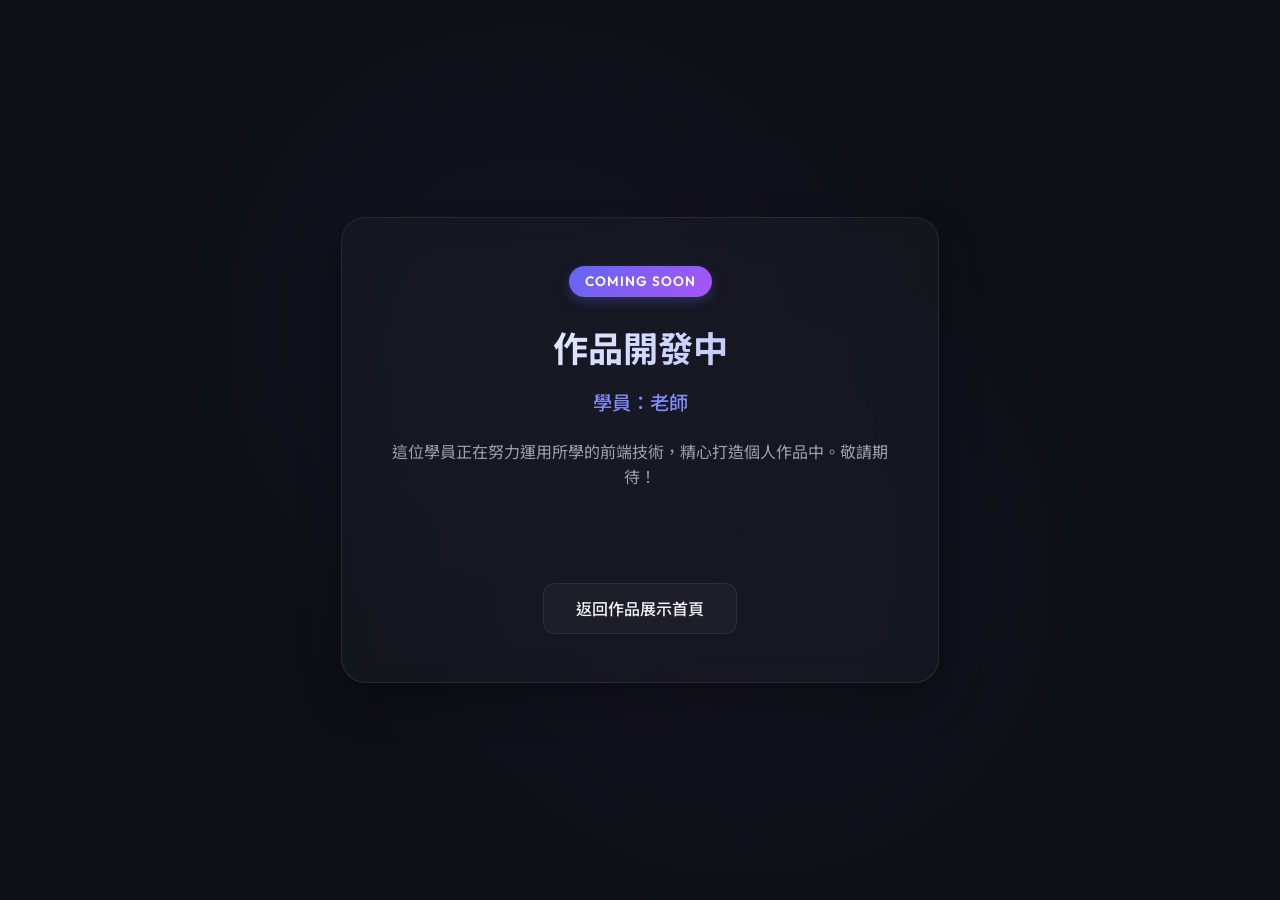
==== teacher/index.html @ 0fc8102a "feat: initialize student project repository with modular structure and dynamic loader pages" ====
﻿<!DOCTYPE html>
<html lang="zh-Hant-TW">
<head>
    <meta charset="UTF-8">
    <meta name="viewport" content="width=device-width, initial-scale=1.0">
    <title>學員作品集 | Vibe Coding 前端網頁開發班</title>
    <link rel="preconnect" href="https://fonts.googleapis.com">
    <link rel="preconnect" href="https://fonts.gstatic.com" crossorigin>
    <link href="https://fonts.googleapis.com/css2?family=Noto+Sans+TC:wght@300;400;500;700&family=Outfit:wght@300;400;500;600;700&display=swap" rel="stylesheet">
    <style>
        :root {
            --bg-color: #0d0f14;
            --card-bg: rgba(25, 28, 36, 0.6);
            --border-color: rgba(255, 255, 255, 0.08);
            --text-primary: #f3f4f6;
            --text-secondary: #9ca3af;
            --accent-glow: linear-gradient(135deg, #6366f1 0%, #a855f7 100%);
        }

        body {
            margin: 0;
            padding: 0;
            box-sizing: border-box;
            background-color: var(--bg-color);
            color: var(--text-primary);
            font-family: 'Outfit', 'Noto Sans TC', sans-serif;
            display: flex;
            justify-content: center;
            align-items: center;
            min-height: 100vh;
            overflow: hidden;
            position: relative;
        }

        body::before {
            content: '';
            position: absolute;
            width: 300px;
            height: 300px;
            background: var(--accent-glow);
            filter: blur(150px);
            opacity: 0.15;
            top: 20%;
            left: 30%;
            z-index: 0;
        }

        body::after {
            content: '';
            position: absolute;
            width: 300px;
            height: 300px;
            background: var(--accent-glow);
            filter: blur(150px);
            opacity: 0.15;
            bottom: 20%;
            right: 30%;
            z-index: 0;
        }

        .container {
            position: relative;
            z-index: 1;
            background: var(--card-bg);
            border: 1px solid var(--border-color);
            backdrop-filter: blur(16px);
            -webkit-backdrop-filter: blur(16px);
            padding: 3rem;
            border-radius: 24px;
            text-align: center;
            max-width: 500px;
            width: 90%;
            box-shadow: 0 20px 40px rgba(0, 0, 0, 0.3);
        }

        .badge {
            display: inline-block;
            background: var(--accent-glow);
            color: white;
            padding: 0.4rem 1rem;
            border-radius: 99px;
            font-size: 0.85rem;
            font-weight: 600;
            letter-spacing: 1px;
            margin-bottom: 1.5rem;
            box-shadow: 0 4px 12px rgba(99, 102, 241, 0.3);
        }

        h1 {
            font-size: 2.2rem;
            margin: 0 0 1rem 0;
            background: linear-gradient(135deg, #fff 0%, #a5b4fc 100%);
            -webkit-background-clip: text;
            -webkit-text-fill-color: transparent;
            font-weight: 700;
        }

        .student-info {
            font-size: 1.2rem;
            color: #818cf8;
            margin-bottom: 1.5rem;
            font-weight: 500;
        }

        p {
            color: var(--text-secondary);
            font-size: 1rem;
            line-height: 1.6;
            margin-bottom: 2.5rem;
        }

        .loader {
            display: flex;
            justify-content: center;
            gap: 8px;
            margin-bottom: 2.5rem;
        }

        .dot {
            width: 12px;
            height: 12px;
            background: var(--accent-glow);
            border-radius: 50%;
            animation: bounce 1.4s infinite ease-in-out both;
        }

        .dot:nth-child(1) { animation-delay: -0.32s; }
        .dot:nth-child(2) { animation-delay: -0.16s; }

        @keyframes bounce {
            0%, 80%, 100% { transform: scale(0); }
            40% { transform: scale(1.0); }
        }

        .back-btn {
            display: inline-block;
            text-decoration: none;
            color: var(--text-primary);
            border: 1px solid var(--border-color);
            background: rgba(255, 255, 255, 0.03);
            padding: 0.8rem 2rem;
            border-radius: 12px;
            font-weight: 500;
            transition: all 0.3s cubic-bezier(0.4, 0, 0.2, 1);
        }

        .back-btn:hover {
            background: rgba(255, 255, 255, 0.08);
            border-color: rgba(255, 255, 255, 0.2);
            transform: translateY(-2px);
            box-shadow: 0 8px 20px rgba(0,0,0,0.2);
        }
    </style>
</head>
<body>
    <div class="container">
        <div class="badge">COMING SOON</div>
        <h1 id="project-title">作品開發中</h1>
        <div class="student-info" id="student-name">學員：載入中...</div>
        <p>這位學員正在努力運用所學的前端技術，精心打造個人作品中。敬請期待！</p>
        
        <div class="loader">
            <div class="dot"></div>
            <div class="dot"></div>
            <div class="dot"></div>
        </div>

        <a href="../index.html" class="back-btn">返回作品展示首頁</a>
    </div>

    <script>
        fetch('./portfolio.json')
            .then(res => res.json())
            .then(data => {
                if (data.studentName) {
                    document.getElementById('student-name').textContent = "學員：" + data.studentName;
                }
                if (data.projectName && data.isReady) {
                    document.getElementById('project-title').textContent = data.projectName;
                }
            })
            .catch(() => {
                const pathParts = window.location.pathname.split('/');
                const currentFolder = decodeURIComponent(pathParts[pathParts.length - 2] || '');
                if (currentFolder && currentFolder.includes('_')) {
                    const name = currentFolder.split('_')[1];
                    document.getElementById('student-name').textContent = "學員：" + name;
                } else {
                    document.getElementById('student-name').textContent = "學員";
                }
            });
    </script>
</body>
</html>
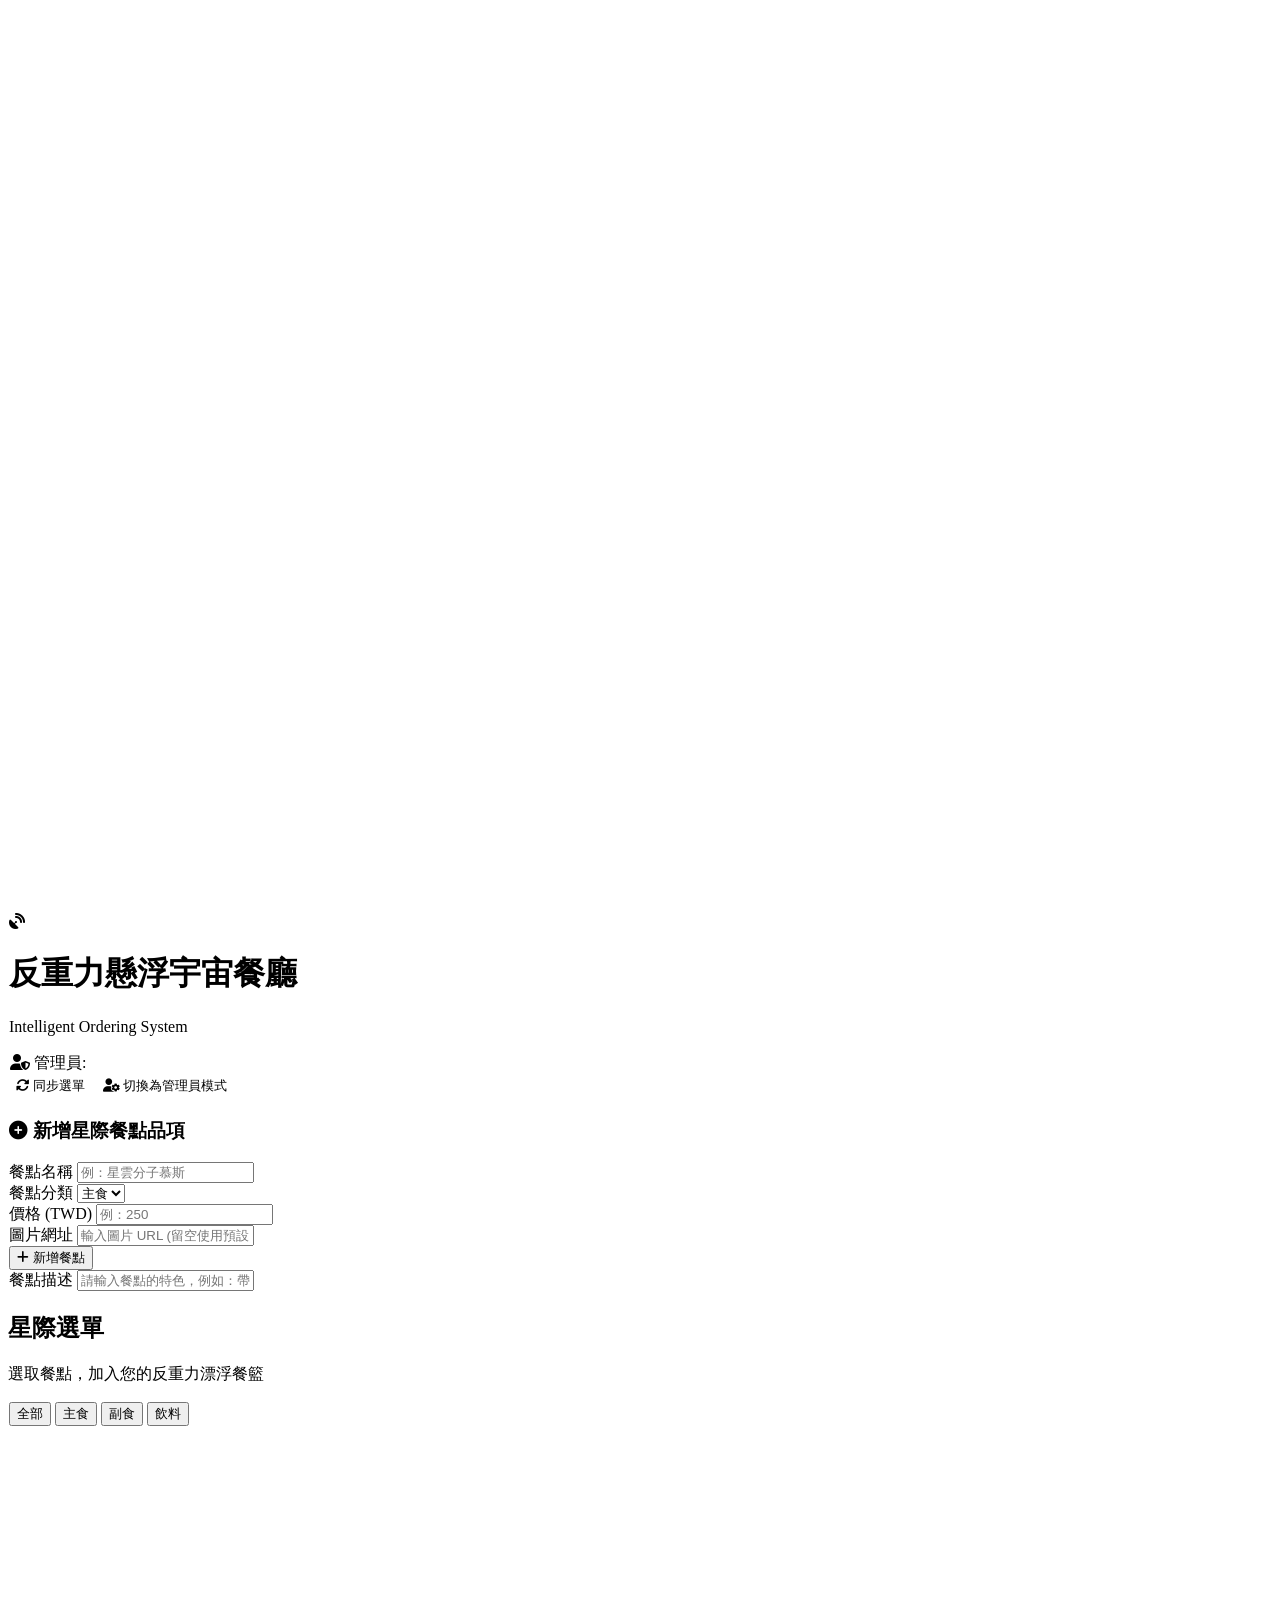
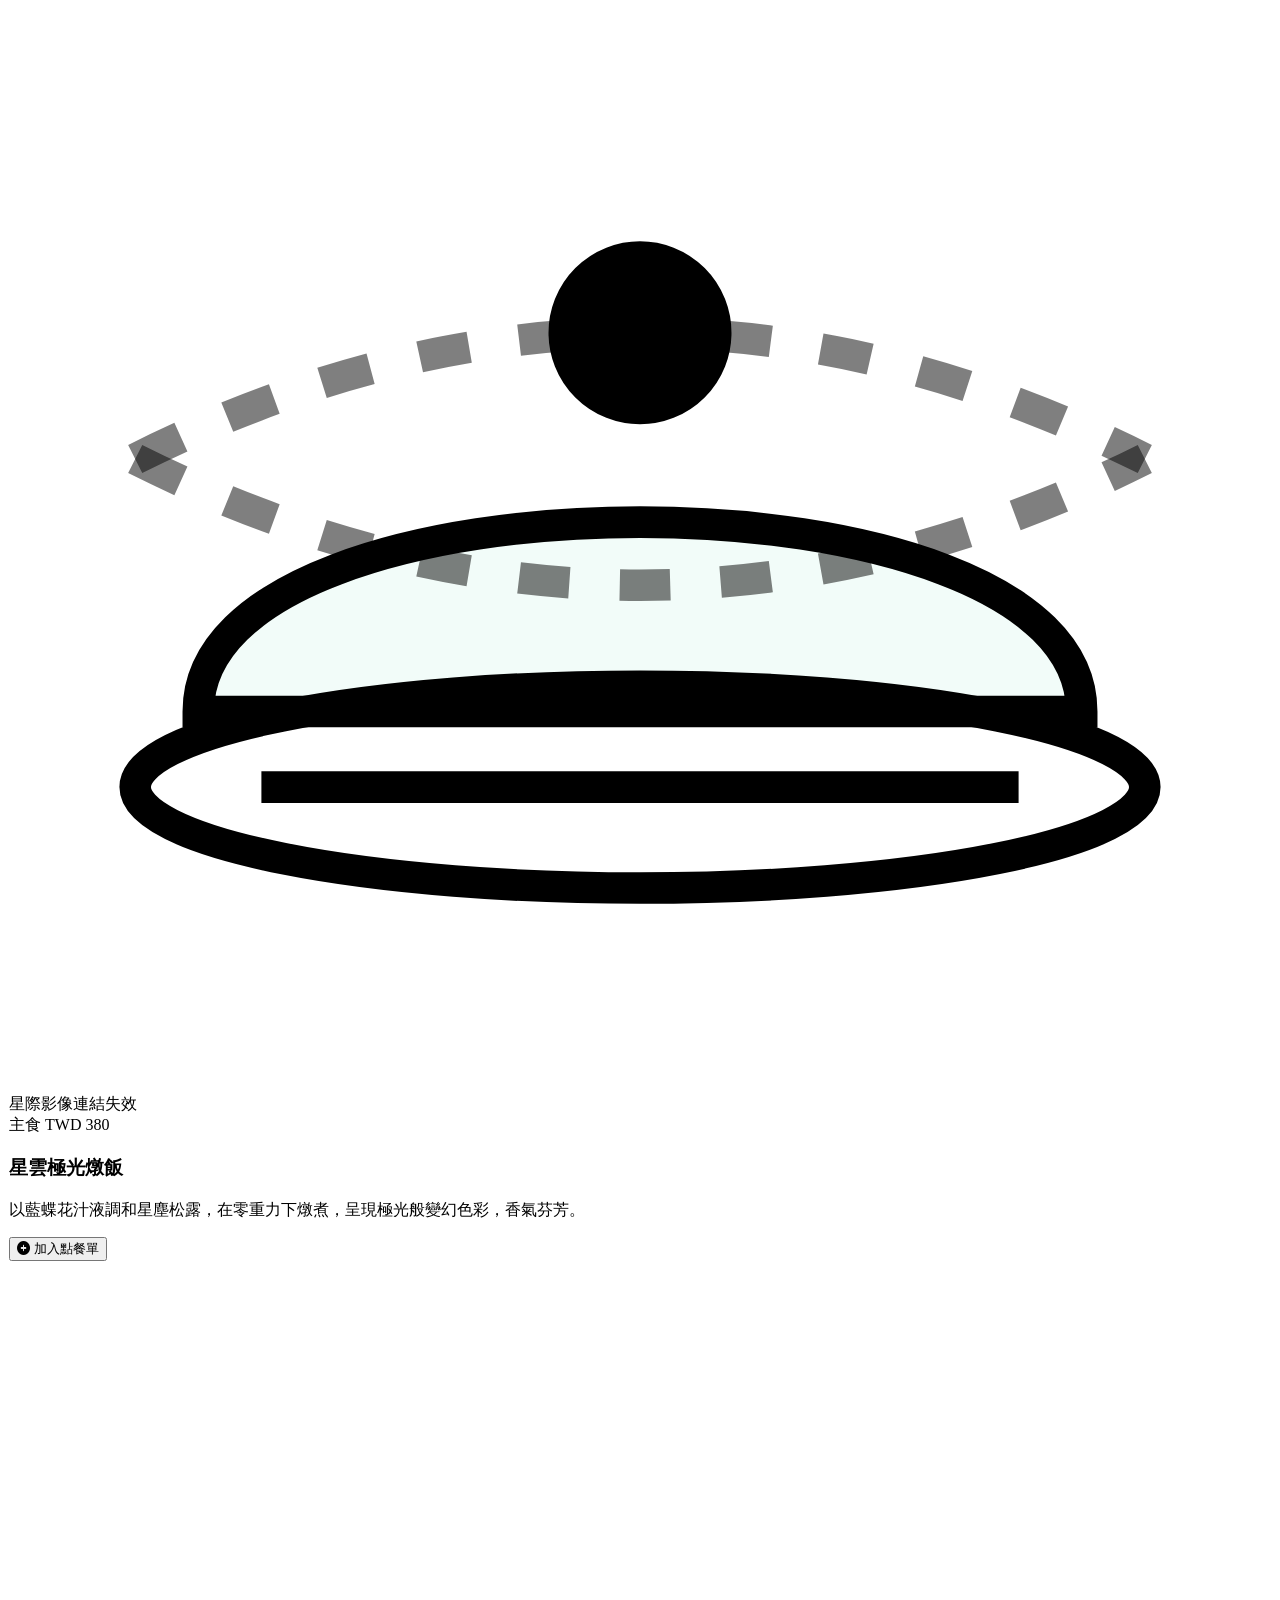
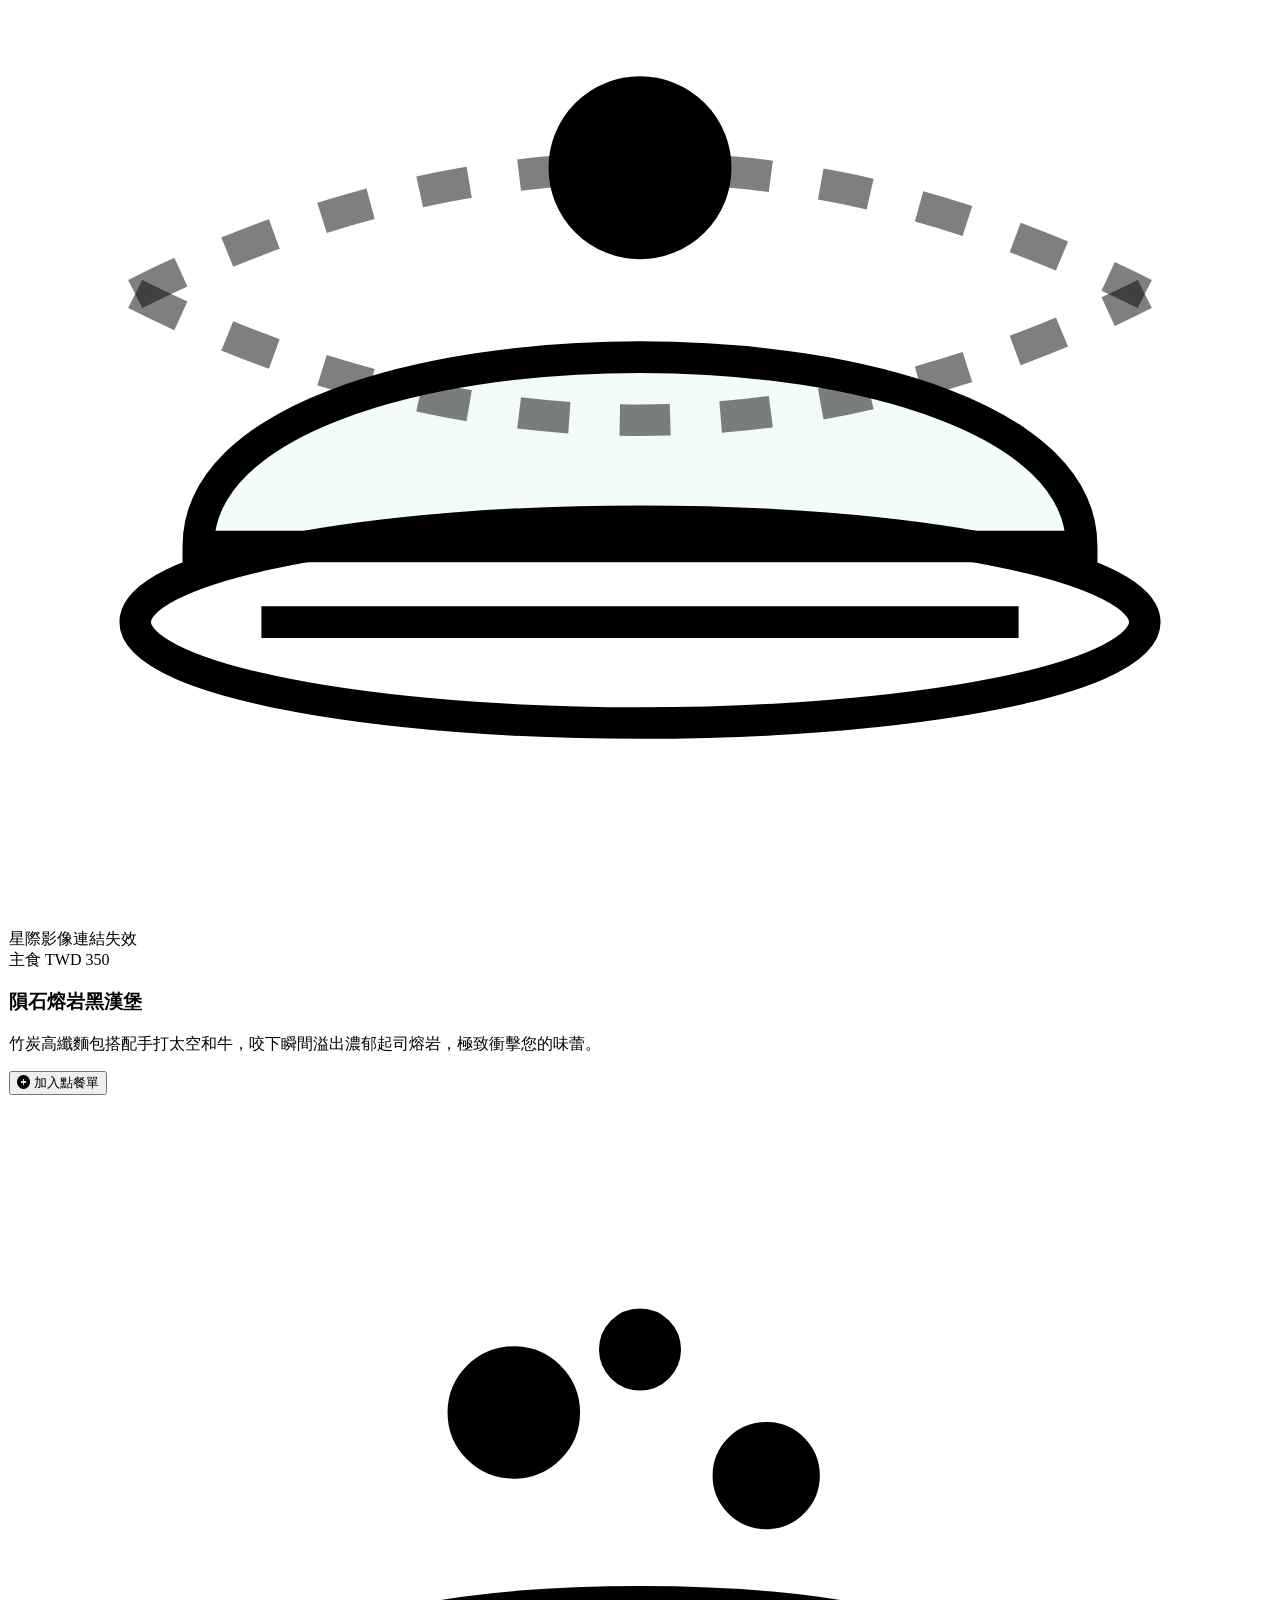
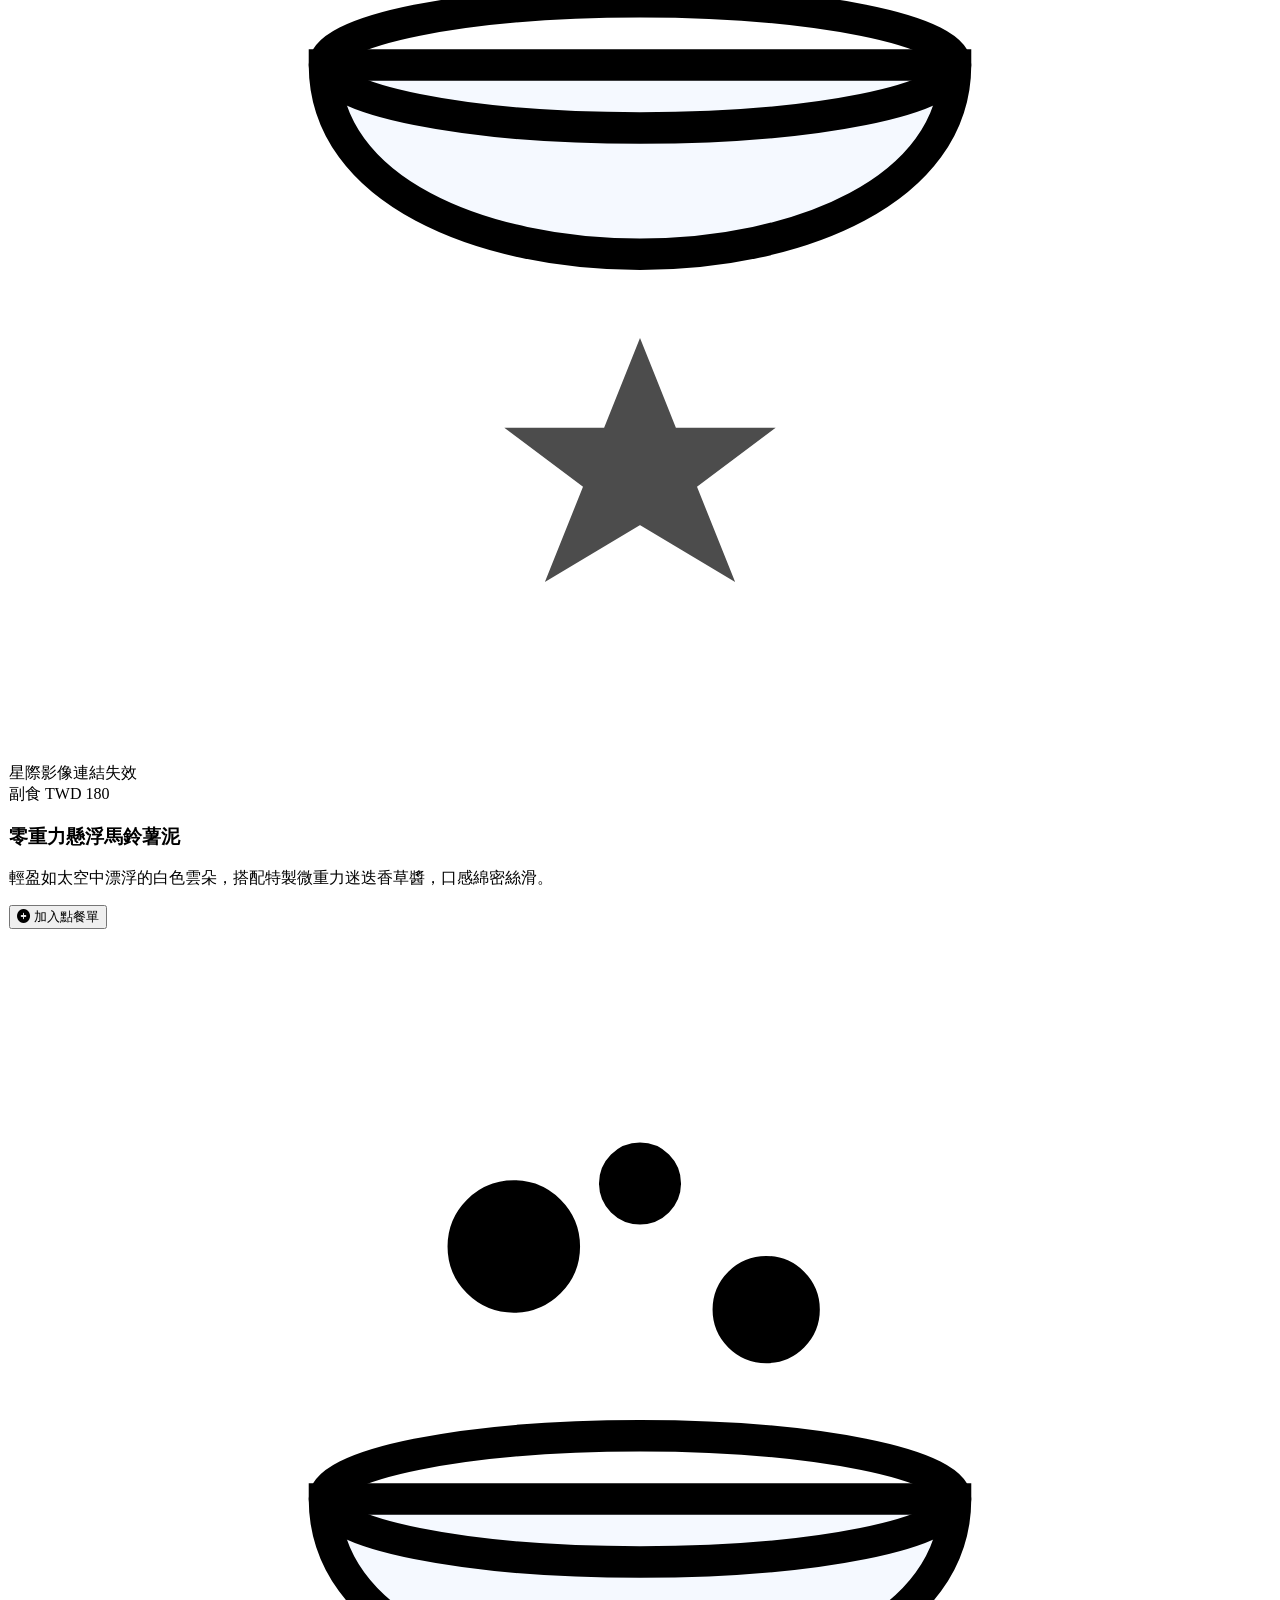
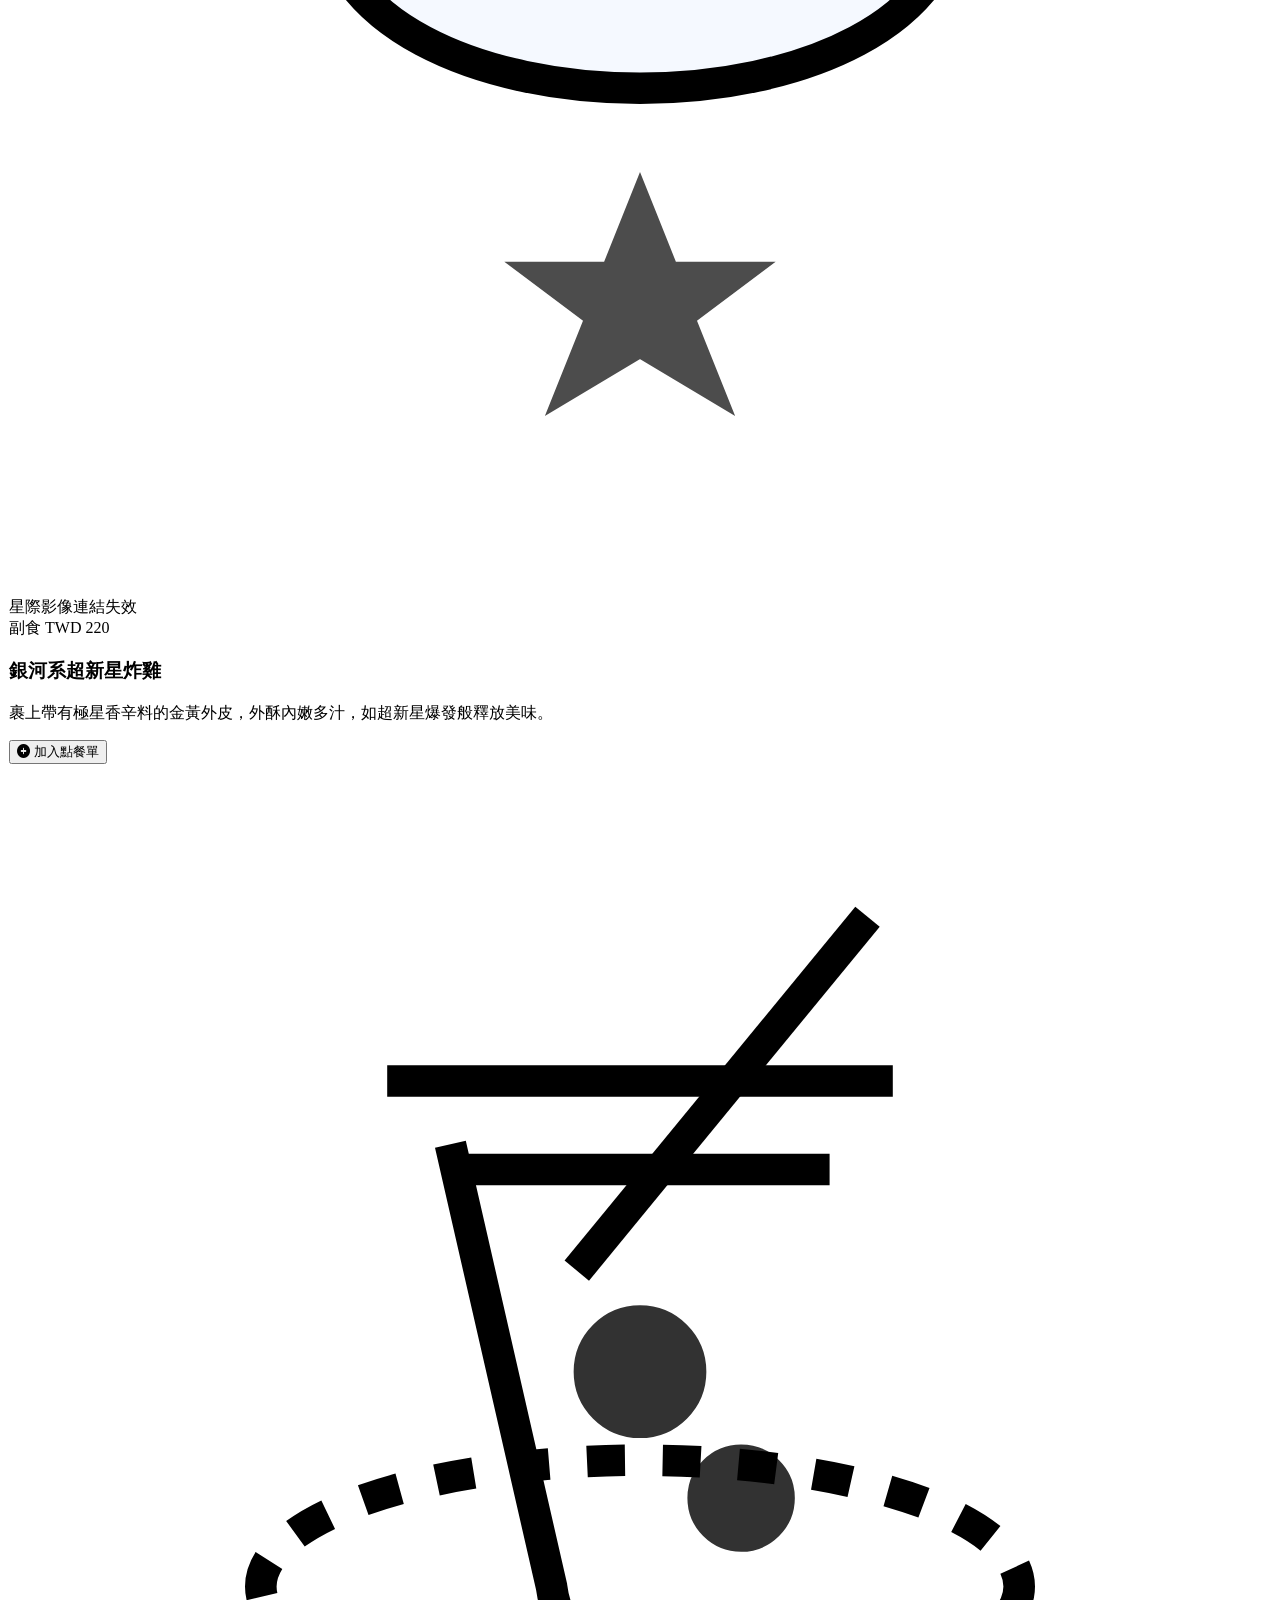
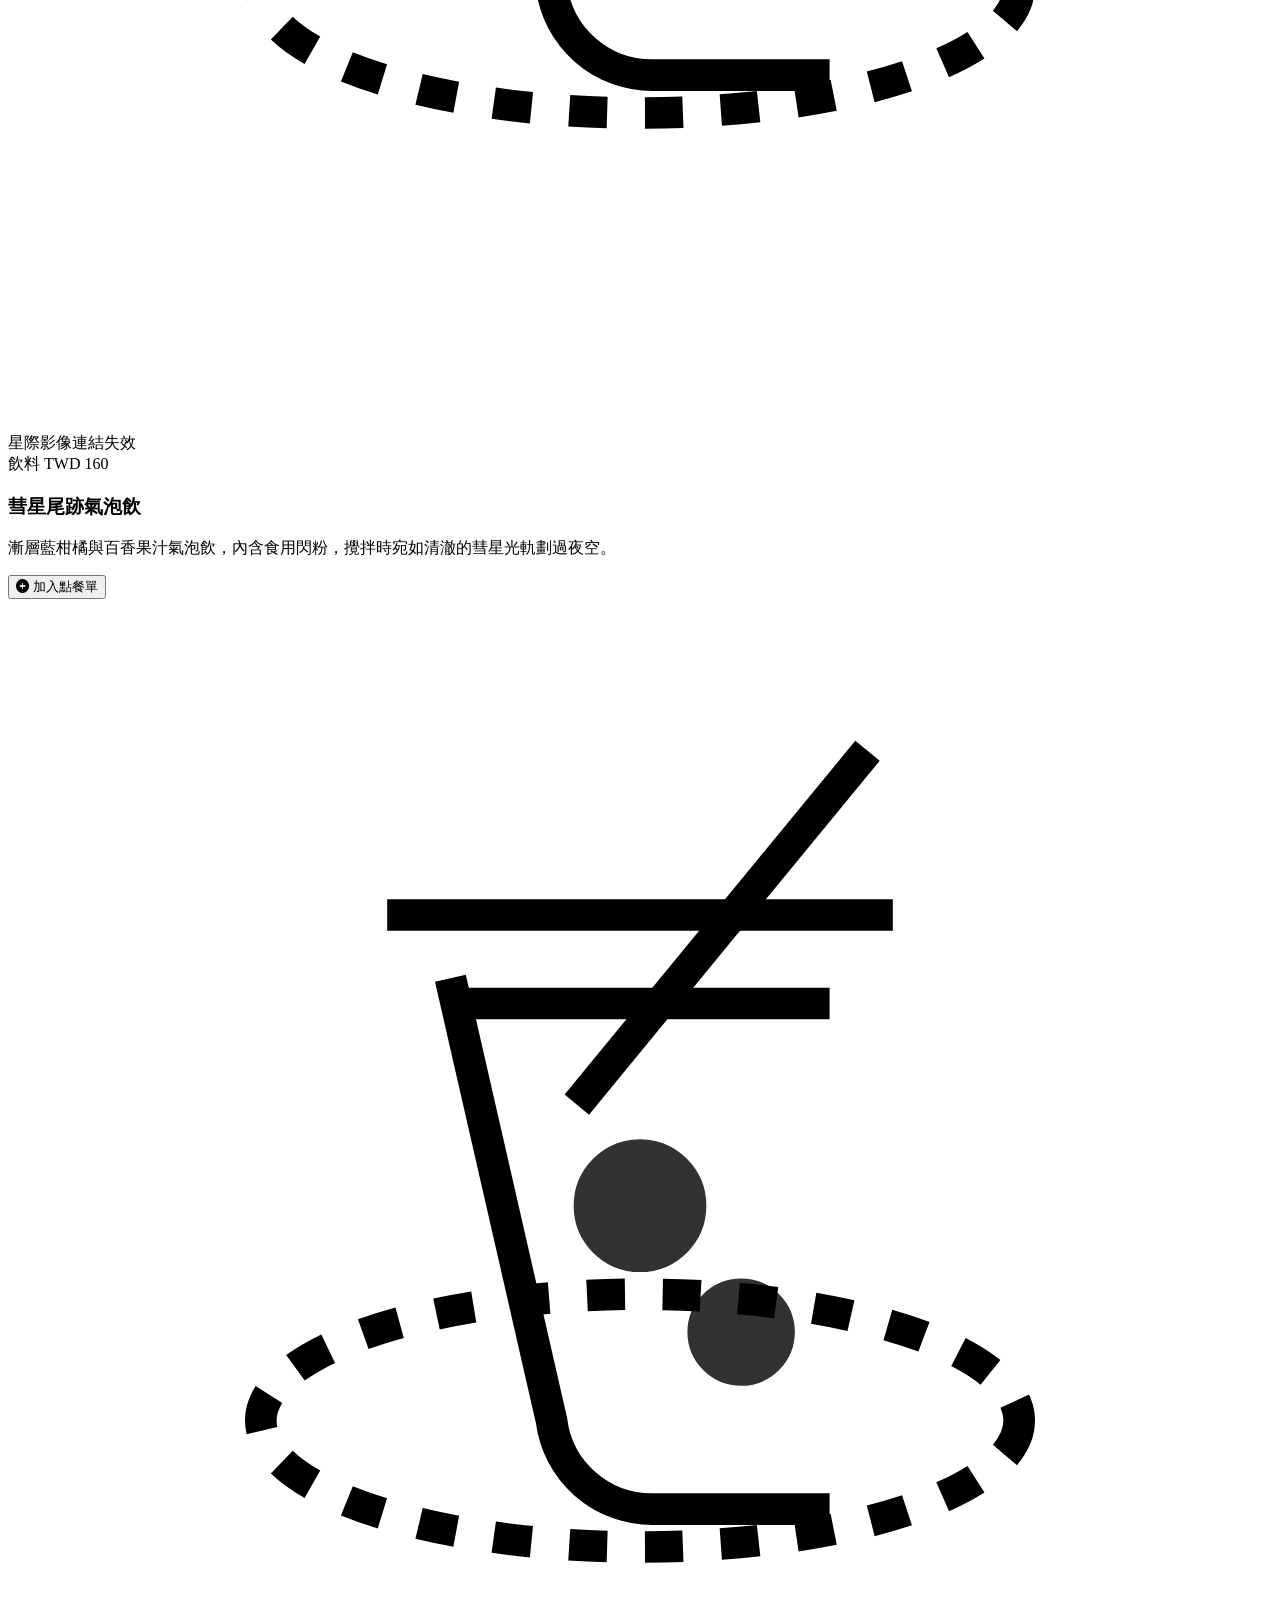
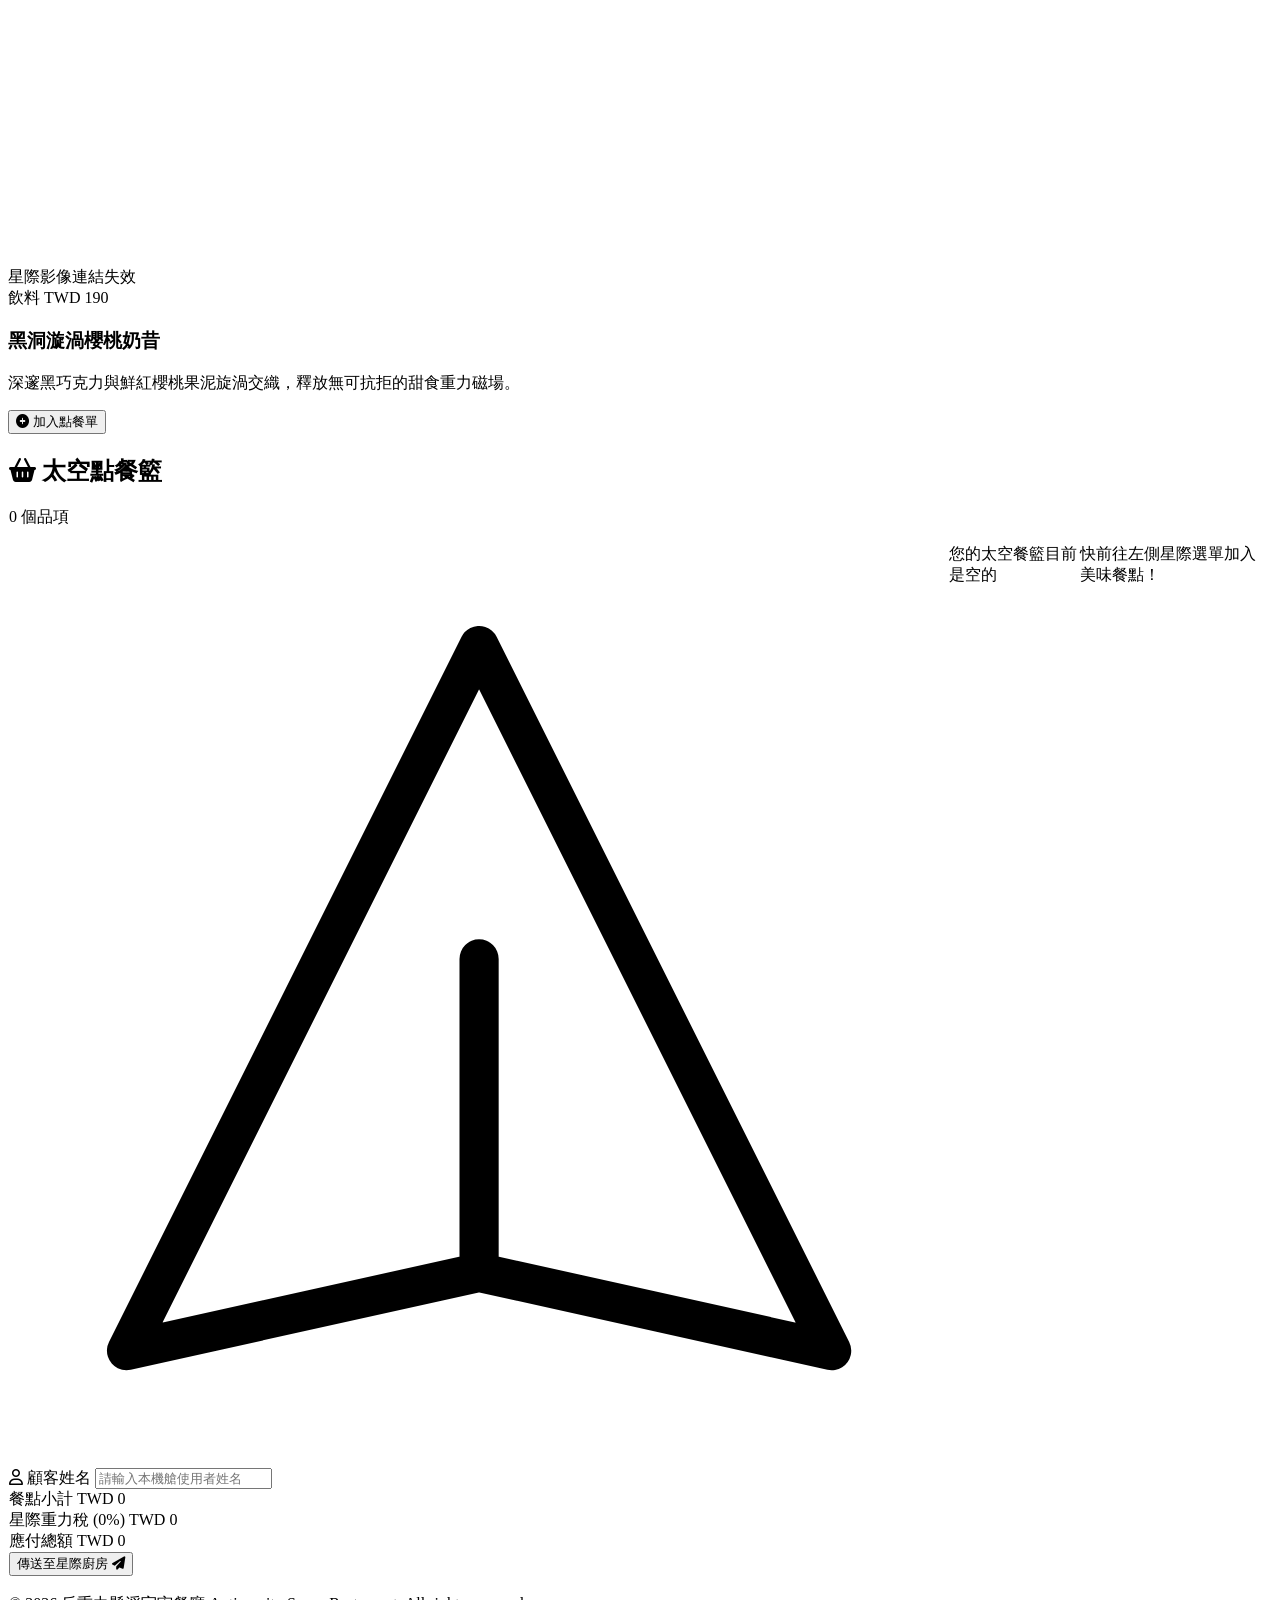
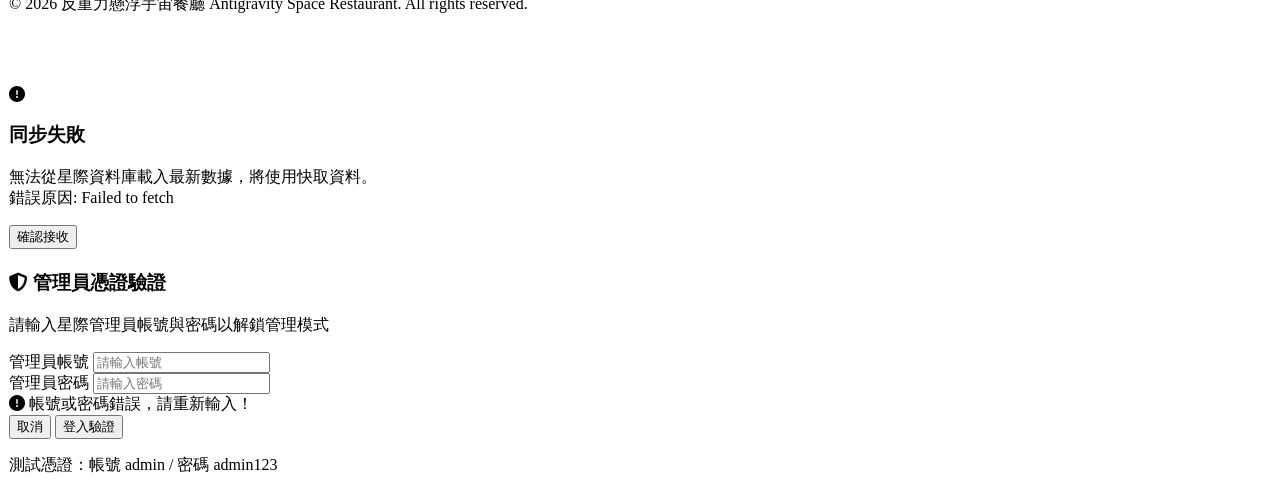
==== commit 4663eaae: "feat: teacher" ====
--- a/teacher/index.html
+++ b/teacher/index.html
@@ -1,194 +1,1415 @@
-﻿<!DOCTYPE html>
-<html lang="zh-Hant-TW">
+<!DOCTYPE html>
+<html lang="zh-TW" class="h-full">
+
 <head>
     <meta charset="UTF-8">
     <meta name="viewport" content="width=device-width, initial-scale=1.0">
-    <title>學員作品集 | Vibe Coding 前端網頁開發班</title>
-    <link rel="preconnect" href="https://fonts.googleapis.com">
-    <link rel="preconnect" href="https://fonts.gstatic.com" crossorigin>
-    <link href="https://fonts.googleapis.com/css2?family=Noto+Sans+TC:wght@300;400;500;700&family=Outfit:wght@300;400;500;600;700&display=swap" rel="stylesheet">
+    <title>反重力懸浮宇宙餐廳 - 智慧點餐系統</title>
+    <!-- 引入 Tailwind CSS v3 -->
+    <script src="https://cdn.tailwindcss.com"></script>
+    <!-- 引入 FontAwesome 圖示 -->
+    <link rel="stylesheet" href="https://cdnjs.cloudflare.com/ajax/libs/font-awesome/6.4.0/css/all.min.css">
+    <!-- 載入 Google 字型：Outfit (數字與英文) 與 Noto Sans TC (中文) -->
+    <link
+        href="https://fonts.googleapis.com/css2?family=Noto+Sans+TC:wght@300;400;500;700&family=Outfit:wght@300;400;500;600;700&display=swap"
+        rel="stylesheet">
+
+    <script>
+        tailwind.config = {
+            theme: {
+                extend: {
+                    fontFamily: {
+                        sans: ['Outfit', 'Noto Sans TC', 'sans-serif'],
+                    },
+                    colors: {
+                        space: {
+                            950: '#030712',
+                        }
+                    }
+                }
+            }
+        }
+    </script>
+
     <style>
-        :root {
-            --bg-color: #0d0f14;
-            --card-bg: rgba(25, 28, 36, 0.6);
-            --border-color: rgba(255, 255, 255, 0.08);
-            --text-primary: #f3f4f6;
-            --text-secondary: #9ca3af;
-            --accent-glow: linear-gradient(135deg, #6366f1 0%, #a855f7 100%);
-        }
-
-        body {
-            margin: 0;
-            padding: 0;
-            box-sizing: border-box;
-            background-color: var(--bg-color);
-            color: var(--text-primary);
-            font-family: 'Outfit', 'Noto Sans TC', sans-serif;
-            display: flex;
-            justify-content: center;
-            align-items: center;
-            min-height: 100vh;
-            overflow: hidden;
-            position: relative;
-        }
-
-        body::before {
-            content: '';
-            position: absolute;
-            width: 300px;
-            height: 300px;
-            background: var(--accent-glow);
-            filter: blur(150px);
-            opacity: 0.15;
-            top: 20%;
-            left: 30%;
-            z-index: 0;
-        }
-
-        body::after {
-            content: '';
-            position: absolute;
-            width: 300px;
-            height: 300px;
-            background: var(--accent-glow);
-            filter: blur(150px);
-            opacity: 0.15;
-            bottom: 20%;
-            right: 30%;
-            z-index: 0;
-        }
-
-        .container {
-            position: relative;
-            z-index: 1;
-            background: var(--card-bg);
-            border: 1px solid var(--border-color);
+        /* 1. 自訂反重力懸浮動畫 */
+        @keyframes float-antigravity {
+
+            0%,
+            100% {
+                transform: translateY(0px) rotate(0deg);
+            }
+
+            50% {
+                transform: translateY(-8px) rotate(0.4deg);
+            }
+        }
+
+        .animate-float-1 {
+            animation: float-antigravity 5.5s ease-in-out infinite;
+        }
+
+        .animate-float-2 {
+            animation: float-antigravity 6.8s ease-in-out infinite 0.4s;
+        }
+
+        .animate-float-3 {
+            animation: float-antigravity 7.5s ease-in-out infinite 0.8s;
+        }
+
+        /* 2. 毛玻璃特效 */
+        .glass-panel {
+            background: rgba(255, 255, 255, 0.04);
+            backdrop-filter: blur(12px);
+            -webkit-backdrop-filter: blur(12px);
+            border: 1px solid rgba(255, 255, 255, 0.08);
+        }
+
+        .glass-card {
+            background: rgba(255, 255, 255, 0.03);
             backdrop-filter: blur(16px);
             -webkit-backdrop-filter: blur(16px);
-            padding: 3rem;
-            border-radius: 24px;
-            text-align: center;
-            max-width: 500px;
-            width: 90%;
-            box-shadow: 0 20px 40px rgba(0, 0, 0, 0.3);
-        }
-
-        .badge {
-            display: inline-block;
-            background: var(--accent-glow);
-            color: white;
-            padding: 0.4rem 1rem;
-            border-radius: 99px;
-            font-size: 0.85rem;
-            font-weight: 600;
-            letter-spacing: 1px;
-            margin-bottom: 1.5rem;
-            box-shadow: 0 4px 12px rgba(99, 102, 241, 0.3);
-        }
-
-        h1 {
-            font-size: 2.2rem;
-            margin: 0 0 1rem 0;
-            background: linear-gradient(135deg, #fff 0%, #a5b4fc 100%);
-            -webkit-background-clip: text;
-            -webkit-text-fill-color: transparent;
-            font-weight: 700;
-        }
-
-        .student-info {
-            font-size: 1.2rem;
-            color: #818cf8;
-            margin-bottom: 1.5rem;
-            font-weight: 500;
-        }
-
-        p {
-            color: var(--text-secondary);
-            font-size: 1rem;
-            line-height: 1.6;
-            margin-bottom: 2.5rem;
-        }
-
-        .loader {
-            display: flex;
-            justify-content: center;
-            gap: 8px;
-            margin-bottom: 2.5rem;
-        }
-
-        .dot {
-            width: 12px;
-            height: 12px;
-            background: var(--accent-glow);
-            border-radius: 50%;
-            animation: bounce 1.4s infinite ease-in-out both;
-        }
-
-        .dot:nth-child(1) { animation-delay: -0.32s; }
-        .dot:nth-child(2) { animation-delay: -0.16s; }
-
-        @keyframes bounce {
-            0%, 80%, 100% { transform: scale(0); }
-            40% { transform: scale(1.0); }
-        }
-
-        .back-btn {
-            display: inline-block;
-            text-decoration: none;
-            color: var(--text-primary);
-            border: 1px solid var(--border-color);
-            background: rgba(255, 255, 255, 0.03);
-            padding: 0.8rem 2rem;
-            border-radius: 12px;
-            font-weight: 500;
-            transition: all 0.3s cubic-bezier(0.4, 0, 0.2, 1);
-        }
-
-        .back-btn:hover {
-            background: rgba(255, 255, 255, 0.08);
-            border-color: rgba(255, 255, 255, 0.2);
-            transform: translateY(-2px);
-            box-shadow: 0 8px 20px rgba(0,0,0,0.2);
+            border: 1px solid rgba(255, 255, 255, 0.06);
+            transition: all 0.5s cubic-bezier(0.16, 1, 0.3, 1);
+        }
+
+        /* 3. 霓虹發光 Hover 回饋 */
+        .glass-card:hover {
+            transform: translateY(-10px) scale(1.01);
+            box-shadow: 0 0 25px rgba(34, 197, 94, 0.35), 0 0 50px rgba(59, 130, 246, 0.15);
+            border-color: rgba(34, 197, 94, 0.4);
+        }
+
+        .glass-card-blue:hover {
+            transform: translateY(-10px) scale(1.01);
+            box-shadow: 0 0 25px rgba(59, 130, 246, 0.35), 0 0 50px rgba(16, 185, 129, 0.15);
+            border-color: rgba(59, 130, 246, 0.4);
+        }
+
+        /* 自訂滾動條 */
+        ::-webkit-scrollbar {
+            width: 6px;
+        }
+
+        ::-webkit-scrollbar-track {
+            background: transparent;
+        }
+
+        ::-webkit-scrollbar-thumb {
+            background: rgba(255, 255, 255, 0.12);
+            border-radius: 9999px;
+        }
+
+        ::-webkit-scrollbar-thumb:hover {
+            background: rgba(255, 255, 255, 0.25);
+        }
+
+        /* 4. 錯誤密碼搖晃動畫 */
+        @keyframes shake {
+            0%, 100% { transform: translateX(0); }
+            20%, 60% { transform: translateX(-6px); }
+            40%, 80% { transform: translateX(6px); }
+        }
+        .animate-shake {
+            animation: shake 0.3s ease-in-out;
         }
     </style>
 </head>
-<body>
-    <div class="container">
-        <div class="badge">COMING SOON</div>
-        <h1 id="project-title">作品開發中</h1>
-        <div class="student-info" id="student-name">學員：載入中...</div>
-        <p>這位學員正在努力運用所學的前端技術，精心打造個人作品中。敬請期待！</p>
-        
-        <div class="loader">
-            <div class="dot"></div>
-            <div class="dot"></div>
-            <div class="dot"></div>
+
+<body
+    class="bg-slate-950 text-white min-h-screen relative overflow-x-hidden font-sans flex flex-col selection:bg-emerald-500/30 selection:text-emerald-300">
+
+    <!-- 背景動態星空 Canvas -->
+    <canvas id="starfield" class="fixed inset-0 pointer-events-none z-0"></canvas>
+
+    <!-- 半透明發光漸層星雲 -->
+    <div
+        class="absolute top-1/4 left-1/4 -translate-x-1/2 -translate-y-1/2 w-[45vw] h-[45vw] max-w-[600px] max-h-[600px] rounded-full bg-blue-500/10 blur-[130px] pointer-events-none z-0">
+    </div>
+    <div
+        class="absolute bottom-1/4 right-1/4 translate-x-1/2 translate-y-1/2 w-[55vw] h-[55vw] max-w-[700px] max-h-[700px] rounded-full bg-emerald-500/10 blur-[150px] pointer-events-none z-0">
+    </div>
+
+    <div class="relative z-10 flex-grow flex flex-col">
+        <!-- 頂部導覽列 -->
+        <header
+            class="glass-panel sticky top-0 z-40 border-b border-white/5 py-4 px-6 md:px-12 flex flex-col md:flex-row items-center justify-between gap-4">
+            <div class="flex items-center gap-3">
+                <div
+                    class="w-10 h-10 rounded-full bg-gradient-to-tr from-blue-500 to-emerald-500 flex items-center justify-center shadow-lg shadow-blue-500/20 animate-spin-slow">
+                    <i class="fa-solid fa-satellite-dish text-white text-lg"></i>
+                </div>
+                <div>
+                    <h1
+                        class="text-xl font-bold tracking-wider bg-gradient-to-r from-blue-400 via-emerald-400 to-teal-300 bg-clip-text text-transparent">
+                        反重力懸浮宇宙餐廳
+                    </h1>
+                    <p class="text-[10px] text-slate-400 tracking-widest uppercase">Intelligent Ordering System</p>
+                </div>
+            </div>
+
+            <div class="flex items-center gap-3">
+                <!-- 管理員帳號標籤 (登入後顯示) -->
+                <div id="admin-user-badge" class="hidden px-4 py-2 rounded-full glass-panel border border-emerald-500/30 bg-emerald-500/10 text-emerald-400 flex items-center gap-2 text-sm font-medium shadow-md shadow-emerald-500/5 transition-all duration-300">
+                    <span class="w-1.5 h-1.5 rounded-full bg-emerald-400 animate-pulse"></span>
+                    <i class="fa-solid fa-user-shield"></i>
+                    <span>管理員: <span id="admin-username-display" class="font-mono text-white"></span></span>
+                </div>
+                <!-- 同步選單按鈕 -->
+                <button id="btn-sync" onclick="fetchDishes()"
+                    class="px-4 py-2 rounded-full glass-panel border border-white/10 hover:border-blue-500/30 hover:bg-blue-500/10 text-slate-300 hover:text-blue-400 transition-all duration-300 flex items-center gap-2 text-sm font-medium shadow-md shadow-black/20">
+                    <i class="fa-solid fa-rotate"></i>
+                    <span>同步選單</span>
+                </button>
+                <!-- 模式切換按鈕 -->
+                <button id="btn-toggle-admin" onclick="toggleAdminMode()"
+                    class="px-5 py-2 rounded-full glass-panel border border-white/10 hover:border-emerald-500/30 hover:bg-emerald-500/10 text-slate-300 hover:text-emerald-400 transition-all duration-300 flex items-center gap-2 text-sm font-medium shadow-md shadow-black/20">
+                    <i class="fa-solid fa-user-gear"></i>
+                    <span>切換為管理員模式</span>
+                </button>
+            </div>
+        </header>
+
+        <!-- 管理員「新增餐點表單」區塊 (預設隱藏，使用 max-h 滑動展示) -->
+        <div id="admin-form-container"
+            class="max-h-0 overflow-hidden transition-all duration-500 ease-in-out glass-panel mx-6 md:mx-12 mt-6 rounded-2xl relative z-30">
+            <div class="p-6">
+                <h3 class="text-lg font-bold text-emerald-400 mb-4 flex items-center gap-2">
+                    <i class="fa-solid fa-circle-plus"></i>
+                    新增星際餐點品項
+                </h3>
+                <form id="add-dish-form" onsubmit="handleAddDish(event)"
+                    class="grid grid-cols-1 md:grid-cols-2 lg:grid-cols-5 gap-4 items-end">
+                    <div class="flex flex-col gap-1.5">
+                        <label class="text-xs text-slate-400 font-medium">餐點名稱</label>
+                        <input type="text" id="form-name" required placeholder="例：星雲分子慕斯"
+                            class="bg-white/5 border border-white/10 focus:border-emerald-500/50 focus:outline-none rounded-lg px-3 py-2 text-sm text-white placeholder-slate-500 transition-all">
+                    </div>
+                    <div class="flex flex-col gap-1.5">
+                        <label class="text-xs text-slate-400 font-medium">餐點分類</label>
+                        <select id="form-category"
+                            class="bg-slate-900 border border-white/10 focus:border-emerald-500/50 focus:outline-none rounded-lg px-3 py-2 text-sm text-white transition-all">
+                            <option value="main">主食</option>
+                            <option value="side">副食</option>
+                            <option value="drink">飲料</option>
+                        </select>
+                    </div>
+                    <div class="flex flex-col gap-1.5">
+                        <label class="text-xs text-slate-400 font-medium">價格 (TWD)</label>
+                        <input type="number" id="form-price" min="0" required placeholder="例：250"
+                            class="bg-white/5 border border-white/10 focus:border-emerald-500/50 focus:outline-none rounded-lg px-3 py-2 text-sm text-white placeholder-slate-500 transition-all">
+                    </div>
+                    <div class="flex flex-col gap-1.5">
+                        <label class="text-xs text-slate-400 font-medium">圖片網址</label>
+                        <input type="url" id="form-image" placeholder="輸入圖片 URL (留空使用預設圖)"
+                            class="bg-white/5 border border-white/10 focus:border-emerald-500/50 focus:outline-none rounded-lg px-3 py-2 text-sm text-white placeholder-slate-500 transition-all">
+                    </div>
+                    <button type="submit"
+                        class="bg-gradient-to-r from-emerald-500 to-teal-500 hover:from-emerald-400 hover:to-teal-400 text-slate-950 font-bold py-2 rounded-lg transition-all shadow-md shadow-emerald-500/10 hover:shadow-emerald-500/20 text-sm h-[38px] flex items-center justify-center gap-1">
+                        <i class="fa-solid fa-plus"></i> 新增餐點
+                    </button>
+                    <div class="flex flex-col gap-1.5 md:col-span-2 lg:col-span-4">
+                        <label class="text-xs text-slate-400 font-medium">餐點描述</label>
+                        <input type="text" id="form-description" required placeholder="請輸入餐點的特色，例如：帶有乾冰霧氣效果的低溫分子甜點。"
+                            class="bg-white/5 border border-white/10 focus:border-emerald-500/50 focus:outline-none rounded-lg px-3 py-2 text-sm text-white placeholder-slate-500 transition-all">
+                    </div>
+                </form>
+            </div>
         </div>
 
-        <a href="../index.html" class="back-btn">返回作品展示首頁</a>
+        <!-- 主要內容區：左側菜單、右側點餐單 -->
+        <main class="flex-grow p-6 md:p-12 grid grid-cols-1 lg:grid-cols-12 gap-8 relative z-10">
+            <!-- 左側菜單區 (佔 8 欄) -->
+            <section class="lg:col-span-8 flex flex-col gap-6">
+                <!-- 菜單篩選 Tab 與資訊 -->
+                <div class="flex flex-wrap items-center justify-between gap-4">
+                    <div>
+                        <h2 class="text-2xl font-bold tracking-wide flex items-center gap-2">
+                            <span
+                                class="inline-block w-2.5 h-6 bg-gradient-to-b from-blue-500 to-emerald-500 rounded-full"></span>
+                            星際選單
+                        </h2>
+                        <p class="text-xs text-slate-400 mt-1">選取餐點，加入您的反重力漂浮餐籃</p>
+                    </div>
+                    <!-- 分類選擇器 -->
+                    <div class="flex p-1 rounded-full glass-panel border border-white/5">
+                        <button onclick="setCategory('all')" id="tab-all"
+                            class="px-4 py-1.5 text-xs font-semibold rounded-full bg-white/10 text-white transition-all">全部</button>
+                        <button onclick="setCategory('main')" id="tab-main"
+                            class="px-4 py-1.5 text-xs font-semibold rounded-full text-slate-400 hover:text-white transition-all">主食</button>
+                        <button onclick="setCategory('side')" id="tab-side"
+                            class="px-4 py-1.5 text-xs font-semibold rounded-full text-slate-400 hover:text-white transition-all">副食</button>
+                        <button onclick="setCategory('drink')" id="tab-drink"
+                            class="px-4 py-1.5 text-xs font-semibold rounded-full text-slate-400 hover:text-white transition-all">飲料</button>
+                    </div>
+                </div>
+
+                <!-- 菜單網格 -->
+                <div id="menu-grid" class="grid grid-cols-1 md:grid-cols-2 xl:grid-cols-3 gap-6">
+                    <!-- 卡片元件會在此處透過 JavaScript 動態載入 -->
+                </div>
+            </section>
+
+            <!-- 右側購物車點餐單 (佔 4 欄) -->
+            <section class="lg:col-span-4 flex flex-col h-full">
+                <div
+                    class="glass-panel rounded-2xl p-6 flex flex-col h-full sticky top-[90px] max-h-[calc(100vh-140px)] shadow-xl shadow-black/30 border border-white/10 relative overflow-hidden">
+                    <!-- 邊角裝飾光源 -->
+                    <div
+                        class="absolute top-0 right-0 w-24 h-24 bg-blue-500/10 rounded-full blur-xl pointer-events-none">
+                    </div>
+
+                    <!-- 購物車標頭 -->
+                    <div class="flex items-center justify-between pb-4 border-b border-white/10">
+                        <h2 class="text-lg font-bold flex items-center gap-2 text-blue-400">
+                            <i class="fa-solid fa-basket-shopping"></i>
+                            太空點餐籃
+                        </h2>
+                        <span id="cart-count-badge"
+                            class="bg-blue-500/20 border border-blue-500/40 text-blue-300 text-xs px-2.5 py-0.5 rounded-full font-mono">0
+                            個品項</span>
+                    </div>
+
+                    <!-- 購物車項目清單 (有滾動條) -->
+                    <div id="cart-items-container" class="flex-grow overflow-y-auto my-4 space-y-4 pr-1">
+                        <!-- 空購物車預設狀態 -->
+                        <div id="cart-empty"
+                            class="flex flex-col items-center justify-center py-12 text-slate-500 text-center gap-3">
+                            <!-- 宇航員/幽浮造型的 SVG -->
+                            <svg class="w-20 h-20 text-slate-600 animate-float-2 opacity-60" fill="none"
+                                viewBox="0 0 24 24" stroke="currentColor">
+                                <path stroke-linecap="round" stroke-linejoin="round" stroke-width="1"
+                                    d="M12 19l9 2-9-18-9 18 9-2zm0 0v-8" />
+                            </svg>
+                            <p class="text-sm font-medium">您的太空餐籃目前是空的</p>
+                            <p class="text-xs text-slate-600">快前往左側星際選單加入美味餐點！</p>
+                        </div>
+
+                        <!-- 購物車項目會動態生成 -->
+                        <div id="cart-list" class="hidden space-y-3"></div>
+                    </div>
+
+                    <!-- 顧客資訊與結帳區 -->
+                    <div id="cart-footer" class="hidden pt-4 border-t border-white/10 space-y-4">
+                        <!-- 顧客姓名輸入 -->
+                        <div class="flex flex-col gap-1.5">
+                            <label for="customer-name"
+                                class="text-xs text-slate-400 flex items-center gap-1 font-medium">
+                                <i class="fa-regular fa-user"></i> 顧客姓名
+                            </label>
+                            <input type="text" id="customer-name" placeholder="請輸入本機艙使用者姓名"
+                                class="bg-white/5 border border-white/10 focus:border-blue-500/50 focus:outline-none rounded-lg px-3 py-2 text-sm text-white placeholder-slate-500 transition-all">
+                        </div>
+
+                        <!-- 費用小計 -->
+                        <div class="space-y-1.5 font-mono">
+                            <div class="flex justify-between text-xs text-slate-400">
+                                <span>餐點小計</span>
+                                <span id="cart-subtotal">TWD 0</span>
+                            </div>
+                            <div class="flex justify-between text-xs text-slate-400">
+                                <span>星際重力稅 (0%)</span>
+                                <span>TWD 0</span>
+                            </div>
+                            <div class="flex justify-between text-base font-bold text-white pt-1">
+                                <span class="font-sans text-sm">應付總額</span>
+                                <span id="cart-total" class="text-blue-400">TWD 0</span>
+                            </div>
+                        </div>
+
+                        <!-- 確認送出按鈕 -->
+                        <button onclick="submitOrder()"
+                            class="w-full bg-gradient-to-r from-blue-500 to-emerald-500 hover:from-blue-400 hover:to-emerald-400 text-white font-bold py-3 px-4 rounded-xl transition-all duration-300 shadow-md shadow-blue-500/20 hover:shadow-emerald-500/30 flex items-center justify-center gap-2 group">
+                            <span>傳送至星際廚房</span>
+                            <i
+                                class="fa-solid fa-paper-plane group-hover:translate-x-1 group-hover:-translate-y-1 transition-transform"></i>
+                        </button>
+                    </div>
+                </div>
+            </section>
+        </main>
+
+        <!-- 頁尾 -->
+        <footer
+            class="glass-panel border-t border-white/5 text-center py-4 text-xs text-slate-500 relative z-10 mt-auto">
+            <p>© 2026 反重力懸浮宇宙餐廳 Antigravity Space Restaurant. All rights reserved.</p>
+        </footer>
     </div>
 
+    <!-- 全局霓虹 Loading 載入動畫遮罩 -->
+    <div id="loading-overlay"
+        class="fixed inset-0 bg-slate-950/80 backdrop-blur-md z-50 flex flex-col items-center justify-center gap-4 transition-opacity duration-300 opacity-0 pointer-events-none">
+        <div class="relative w-20 h-20">
+            <!-- 內圓軌道 -->
+            <div class="absolute inset-0 rounded-full border-4 border-white/5"></div>
+            <!-- 外圈漸層旋轉 -->
+            <div
+                class="absolute inset-0 rounded-full border-4 border-transparent border-t-emerald-400 border-r-blue-400 animate-spin">
+            </div>
+            <!-- 星球中心點 -->
+            <div
+                class="absolute inset-4 rounded-full bg-gradient-to-tr from-blue-500 to-emerald-500 blur-[2px] opacity-80 animate-pulse">
+            </div>
+        </div>
+        <p id="loading-text" class="text-slate-300 text-sm font-semibold tracking-widest mt-2 animate-pulse">
+            正在連結星際伺服器...</p>
+    </div>
+
+    <!-- 自訂美化對話框 (Modal) -->
+    <div id="modal-container"
+        class="fixed inset-0 bg-slate-950/70 backdrop-blur-sm z-50 flex items-center justify-center p-4 transition-opacity duration-300 opacity-0 pointer-events-none">
+        <div
+            class="glass-panel max-w-sm w-full rounded-2xl border border-white/10 p-6 flex flex-col items-center text-center shadow-2xl shadow-black/50 animate-float-1">
+            <div id="modal-icon" class="w-16 h-16 rounded-full flex items-center justify-center mb-4 text-2xl"></div>
+            <h3 id="modal-title" class="text-lg font-bold text-white mb-2">標題</h3>
+            <p id="modal-message" class="text-sm text-slate-400 mb-6">說明內容</p>
+            <button onclick="closeModal()"
+                class="w-full bg-white/10 hover:bg-white/20 border border-white/10 hover:border-white/20 text-white font-medium py-2 rounded-xl transition-all">
+                確認接收
+            </button>
+        </div>
+    </div>
+
+    <!-- 管理員登入對話框 (Admin Login Modal) -->
+    <div id="admin-login-modal"
+        class="fixed inset-0 bg-slate-950/80 backdrop-blur-md z-50 flex items-center justify-center p-4 transition-all duration-300 opacity-0 pointer-events-none">
+        <div id="login-modal-box"
+            class="glass-panel max-w-sm w-full rounded-2xl border border-white/10 p-6 flex flex-col shadow-2xl shadow-emerald-500/5 relative overflow-hidden transition-all duration-300 transform scale-95">
+            <!-- 裝飾光源 -->
+            <div class="absolute -top-12 -right-12 w-24 h-24 bg-emerald-500/10 rounded-full blur-xl pointer-events-none"></div>
+            
+            <h3 class="text-lg font-bold text-emerald-400 mb-2 flex items-center gap-2">
+                <i class="fa-solid fa-shield-halved"></i>
+                管理員憑證驗證
+            </h3>
+            <p class="text-xs text-slate-400 mb-6">請輸入星際管理員帳號與密碼以解鎖管理模式</p>
+            
+            <div class="space-y-4">
+                <div class="flex flex-col gap-1.5">
+                    <label class="text-xs text-slate-400 font-medium">管理員帳號</label>
+                    <input type="text" id="login-username" placeholder="請輸入帳號" onkeydown="if(event.key === 'Enter') submitAdminLogin()"
+                        class="bg-white/5 border border-white/10 focus:border-emerald-500/50 focus:outline-none rounded-lg px-3 py-2 text-sm text-white placeholder-slate-600 transition-all">
+                </div>
+                <div class="flex flex-col gap-1.5">
+                    <label class="text-xs text-slate-400 font-medium">管理員密碼</label>
+                    <input type="password" id="login-password" placeholder="請輸入密碼" onkeydown="if(event.key === 'Enter') submitAdminLogin()"
+                        class="bg-white/5 border border-white/10 focus:border-emerald-500/50 focus:outline-none rounded-lg px-3 py-2 text-sm text-white placeholder-slate-600 transition-all">
+                </div>
+                <div id="login-error-msg" class="text-xs text-rose-400 hidden mt-1 flex items-center gap-1.5">
+                    <i class="fa-solid fa-circle-exclamation"></i>
+                    <span>帳號或密碼錯誤，請重新輸入！</span>
+                </div>
+            </div>
+            
+            <div class="flex gap-3 mt-6">
+                <button onclick="closeLoginModal()"
+                    class="flex-1 bg-white/5 hover:bg-white/10 border border-white/10 text-slate-300 font-medium py-2 rounded-xl text-sm transition-all">
+                    取消
+                </button>
+                <button onclick="submitAdminLogin()"
+                    class="flex-1 bg-gradient-to-r from-emerald-500 to-teal-500 hover:from-emerald-400 hover:to-teal-400 text-slate-950 font-bold py-2 rounded-xl text-sm transition-all shadow-md shadow-emerald-500/20">
+                    登入驗證
+                </button>
+            </div>
+            
+            <!-- 測試指引提示 -->
+            <p class="text-[10px] text-slate-500 text-center mt-4">測試憑證：帳號 <span class="text-slate-400 font-mono">admin</span> / 密碼 <span class="text-slate-400 font-mono">admin123</span></p>
+        </div>
+    </div>
+
+
+    <!-- JavaScript 核心控制邏輯 -->
     <script>
-        fetch('./portfolio.json')
-            .then(res => res.json())
-            .then(data => {
-                if (data.studentName) {
-                    document.getElementById('student-name').textContent = "學員：" + data.studentName;
-                }
-                if (data.projectName && data.isReady) {
-                    document.getElementById('project-title').textContent = data.projectName;
-                }
-            })
-            .catch(() => {
-                const pathParts = window.location.pathname.split('/');
-                const currentFolder = decodeURIComponent(pathParts[pathParts.length - 2] || '');
-                if (currentFolder && currentFolder.includes('_')) {
-                    const name = currentFolder.split('_')[1];
-                    document.getElementById('student-name').textContent = "學員：" + name;
+        // ==========================================
+        // 1. API_URL 變數設定
+        // 請在此處填入您的 Google Apps Script Web App 網址。
+        // 如果保持為空，系統將會自動啟動「本機 Mock 模擬模式」，依然可流暢進行所有功能！
+        // ==========================================
+        const API_URL = "https://script.google.com/macros/s/AKfycbyIIgbnJ4UWQ76FJbxGodXCFR39pozNRj9BqjWfdSDMxk_rdjD3LvI42u3u6WqhsGn5/exec";
+
+        // 管理員憑證設定
+        const ADMIN_USER = "admin";
+        const ADMIN_PASS = "admin123";
+
+        // 預設太空餐點資料（若本機 LocalStorage 無資料，將以此初始化）
+        const INITIAL_DISHES = [
+            {
+                id: "101",
+                name: "星雲極光燉飯",
+                category: "main",
+                price: 380,
+                description: "以藍蝶花汁液調和星塵松露，在零重力下燉煮，呈現極光般變幻色彩，香氣芬芳。",
+                image: "https://images.unsplash.com/photo-1546069901-ba9599a7e63c?w=500&auto=format&fit=crop&q=60&ixlib=rb-4.0.3"
+            },
+            {
+                id: "102",
+                name: "隕石熔岩黑漢堡",
+                category: "main",
+                price: 350,
+                description: "竹炭高纖麵包搭配手打太空和牛，咬下瞬間溢出濃郁起司熔岩，極致衝擊您的味蕾。",
+                image: "https://images.unsplash.com/photo-1568901346375-23c9450c58cd?w=500&auto=format&fit=crop&q=60&ixlib=rb-4.0.3"
+            },
+            {
+                id: "103",
+                name: "零重力懸浮馬鈴薯泥",
+                category: "side",
+                price: 180,
+                description: "輕盈如太空中漂浮的白色雲朵，搭配特製微重力迷迭香草醬，口感綿密絲滑。",
+                image: "https://images.unsplash.com/photo-1518047601542-79f18c655718?w=500&auto=format&fit=crop&q=60&ixlib=rb-4.0.3"
+            },
+            {
+                id: "104",
+                name: "銀河系超新星炸雞",
+                category: "side",
+                price: 220,
+                description: "裹上帶有極星香辛料的金黃外皮，外酥內嫩多汁，如超新星爆發般釋放美味。",
+                image: "https://images.unsplash.com/photo-1562967914-608f82629a7e?w=500&auto=format&fit=crop&q=60&ixlib=rb-4.0.3"
+            },
+            {
+                id: "105",
+                name: "彗星尾跡氣泡飲",
+                category: "drink",
+                price: 160,
+                description: "漸層藍柑橘與百香果汁氣泡飲，內含食用閃粉，攪拌時宛如清澈的彗星光軌劃過夜空。",
+                image: "https://images.unsplash.com/photo-1513558161293-cdaf765ed2fd?w=500&auto=format&fit=crop&q=60&ixlib=rb-4.0.3"
+            },
+            {
+                id: "106",
+                name: "黑洞漩渦櫻桃奶昔",
+                category: "drink",
+                price: 190,
+                description: "深邃黑巧克力與鮮紅櫻桃果泥旋渦交織，釋放無可抗拒的甜食重力磁場。",
+                image: "https://images.unsplash.com/photo-1579954115545-a95591f28bfc?w=500&auto=format&fit=crop&q=60&ixlib=rb-4.0.3"
+            }
+        ];
+
+        // 系統變數初始化
+        let dishes = [];
+        let cart = [];
+        let currentCategory = "all";
+        let isAdminMode = false;
+        let adminUsername = "";
+
+        // ==========================================
+        // 2. 背景 Twinkling Star Canvas 動畫
+        // ==========================================
+        function initStarfield() {
+            const canvas = document.getElementById('starfield');
+            const ctx = canvas.getContext('2d');
+            let stars = [];
+
+            function resizeCanvas() {
+                canvas.width = window.innerWidth;
+                canvas.height = window.innerHeight;
+                createStars();
+            }
+
+            class Star {
+                constructor() {
+                    this.reset();
+                }
+                reset() {
+                    this.x = Math.random() * canvas.width;
+                    this.y = Math.random() * canvas.height;
+                    this.size = Math.random() * 1.5 + 0.3;
+                    this.alpha = Math.random();
+                    this.speed = Math.random() * 0.015 + 0.005;
+                }
+                draw() {
+                    ctx.fillStyle = `rgba(255, 255, 255, ${this.alpha})`;
+                    ctx.beginPath();
+                    ctx.arc(this.x, this.y, this.size, 0, Math.PI * 2);
+                    ctx.fill();
+                }
+                update() {
+                    this.alpha += this.speed;
+                    if (this.alpha > 1 || this.alpha < 0) {
+                        this.speed = -this.speed;
+                    }
+                }
+            }
+
+            function createStars() {
+                stars = [];
+                const count = Math.floor((canvas.width * canvas.height) / 7000);
+                for (let i = 0; i < count; i++) {
+                    stars.push(new Star());
+                }
+            }
+
+            function animate() {
+                ctx.clearRect(0, 0, canvas.width, canvas.height);
+                stars.forEach(star => {
+                    star.update();
+                    star.draw();
+                });
+                requestAnimationFrame(animate);
+            }
+
+            window.addEventListener('resize', resizeCanvas);
+            resizeCanvas();
+            animate();
+        }
+
+        // ==========================================
+        // 3. 圖片載入錯誤處理：提供精緻內聯 SVG 預設圖
+        // ==========================================
+        function handleImageError(imgElement, category) {
+            // 建立包裝器容器
+            const container = imgElement.parentElement;
+            imgElement.style.display = "none";
+
+            let svgContent = "";
+            if (category === "main") {
+                // 主食預設：懸浮太空餐蓋盤
+                svgContent = `
+                    <svg class="w-16 h-16 text-emerald-400/60" viewBox="0 0 100 100" fill="none" stroke="currentColor" stroke-width="2.5">
+                        <path d="M15 70 C15 50, 85 50, 85 70 Z" fill="rgba(16, 185, 129, 0.05)"/>
+                        <circle cx="50" cy="40" r="6" fill="currentColor"/>
+                        <path d="M20 76 L80 76"/>
+                        <ellipse cx="50" cy="76" rx="40" ry="8"/>
+                        <!-- 懸浮軌道環 -->
+                        <path d="M10 50 Q50 30 90 50" stroke-dasharray="4 4" opacity="0.5"/>
+                        <path d="M10 50 Q50 70 90 50" stroke-dasharray="4 4" opacity="0.5"/>
+                    </svg>`;
+            } else if (category === "side") {
+                // 副食預設：分子零重力小碗
+                svgContent = `
+                    <svg class="w-16 h-16 text-blue-400/60" viewBox="0 0 100 100" fill="none" stroke="currentColor" stroke-width="2.5">
+                        <path d="M25 45 C25 65, 75 65, 75 45 Z" fill="rgba(59, 130, 246, 0.05)"/>
+                        <ellipse cx="50" cy="45" rx="25" ry="5"/>
+                        <circle cx="40" cy="25" r="4" fill="currentColor"/>
+                        <circle cx="60" cy="30" r="3" fill="currentColor"/>
+                        <circle cx="50" cy="20" r="2" fill="currentColor"/>
+                        <!-- 星星特效 -->
+                        <path d="M50 70 L52 75 L57 75 L53 78 L55 83 L50 80 L45 83 L47 78 L43 75 L48 75 Z" fill="currentColor" opacity="0.7"/>
+                    </svg>`;
+            } else {
+                // 飲料預設：星際實驗室概念杯
+                svgContent = `
+                    <svg class="w-16 h-16 text-teal-400/60" viewBox="0 0 100 100" fill="none" stroke="currentColor" stroke-width="2.5">
+                        <path d="M35 30 L43 65 A8 8 0 0 0 51 72 L65 72" />
+                        <path d="M30 25 L70 25 M35 32 L65 32" />
+                        <!-- 吸管與軌道 -->
+                        <line x1="45" y1="40" x2="68" y2="12" />
+                        <circle cx="50" cy="48" r="4" fill="currentColor" opacity="0.8"/>
+                        <circle cx="58" cy="58" r="3" fill="currentColor" opacity="0.8"/>
+                        <!-- 裝飾外圈 -->
+                        <ellipse cx="50" cy="65" rx="30" ry="10" stroke-dasharray="3 3" />
+                    </svg>`;
+            }
+
+            // 建立一個彈性盒置中的容器取代原本圖片
+            const fallbackDiv = document.createElement("div");
+            fallbackDiv.className = "w-full h-full bg-slate-900/60 flex items-center justify-center flex-col gap-2 relative border-b border-white/5";
+            fallbackDiv.innerHTML = `
+                ${svgContent}
+                <span class="text-[10px] text-slate-500 tracking-wider">星際影像連結失效</span>
+            `;
+            container.appendChild(fallbackDiv);
+        }
+
+        // ==========================================
+        // 4. 初始化載入與本機 LocalStorage 儲存
+        // ==========================================
+        window.addEventListener('DOMContentLoaded', () => {
+            initStarfield();
+
+            // 載入 LocalStorage 中的餐點資料
+            const storedDishes = localStorage.getItem('antigravity_dishes');
+            if (storedDishes) {
+                dishes = JSON.parse(storedDishes);
+                // 防呆遷移：若快取中仍存有舊格式 ID (如 "dish-1")，將其清除並重置為新格式
+                if (dishes.some(d => d.id && String(d.id).startsWith("dish-"))) {
+                    localStorage.removeItem('antigravity_dishes');
+                    dishes = [...INITIAL_DISHES];
+                    localStorage.setItem('antigravity_dishes', JSON.stringify(dishes));
+                }
+            } else {
+                dishes = [...INITIAL_DISHES];
+                localStorage.setItem('antigravity_dishes', JSON.stringify(dishes));
+            }
+
+            // 載入購物車資料
+            const storedCart = localStorage.getItem('antigravity_cart');
+            if (storedCart) {
+                cart = JSON.parse(storedCart);
+            }
+
+            renderMenu();
+            renderCart();
+
+            // 若有設定 API_URL，自動從伺服器同步最新選單
+            if (API_URL) {
+                fetchDishes();
+            }
+        });
+
+        // 儲存餐點資料至本機
+        function saveDishesLocal() {
+            localStorage.setItem('antigravity_dishes', JSON.stringify(dishes));
+        }
+
+        // 儲存購物車資料至本機
+        function saveCartLocal() {
+            localStorage.setItem('antigravity_cart', JSON.stringify(cart));
+        }
+
+        // ==========================================
+        // 5. 渲染餐點菜單 (支援顧客與管理員模式)
+        // ==========================================
+        function renderMenu() {
+            const grid = document.getElementById('menu-grid');
+            grid.innerHTML = "";
+
+            const filteredDishes = dishes.filter(dish => currentCategory === "all" || dish.category === currentCategory);
+
+            if (filteredDishes.length === 0) {
+                grid.innerHTML = `
+                    <div class="col-span-full py-16 flex flex-col items-center justify-center text-slate-500 gap-3 glass-panel rounded-2xl">
+                        <i class="fa-solid fa-ghost text-4xl animate-bounce"></i>
+                        <p class="text-sm">此星區目前無任何餐點供應</p>
+                    </div>`;
+                return;
+            }
+
+            // 用於決定卡片使用哪一個懸浮動畫，交錯浮動看起來更生動
+            const floatClasses = ["animate-float-1", "animate-float-2", "animate-float-3"];
+
+            filteredDishes.forEach((dish, idx) => {
+                const floatClass = floatClasses[idx % floatClasses.length];
+                const card = document.createElement('div');
+                // 若是飲料，hover 效果換成湛藍，其餘主副食使用螢光綠
+                const hoverStyleClass = (dish.category === "drink") ? "glass-card-blue" : "glass-card";
+
+                card.className = `${hoverStyleClass} ${floatClass} rounded-2xl overflow-hidden flex flex-col relative group h-full shadow-lg shadow-black/10`;
+                card.dataset.id = dish.id;
+
+                // 判斷分類名稱
+                let catLabel = "主食";
+                let catColor = "from-emerald-500/20 to-emerald-400/10 border-emerald-500/30 text-emerald-400";
+                if (dish.category === "side") {
+                    catLabel = "副食";
+                    catColor = "from-teal-500/20 to-teal-400/10 border-teal-500/30 text-teal-400";
+                } else if (dish.category === "drink") {
+                    catLabel = "飲料";
+                    catColor = "from-blue-500/20 to-blue-400/10 border-blue-500/30 text-blue-400";
+                }
+
+                // 圖片 HTML，onerror 指向 handleImageError
+                const imageHTML = dish.image
+                    ? `<img src="${dish.image}" onerror="handleImageError(this, '${dish.category}')" class="w-full h-44 object-cover border-b border-white/5 group-hover:scale-105 transition-transform duration-700" alt="${dish.name}">`
+                    : `<div class="w-full h-44 bg-slate-900/60 border-b border-white/5 flex items-center justify-center" ref-cat="${dish.category}"></div>`;
+
+                // 管理員模式的刪除按鈕
+                const deleteBtnHTML = isAdminMode
+                    ? `<button onclick="handleDeleteDish('${dish.id}')" class="absolute top-3 right-3 w-8 h-8 rounded-full bg-red-500/80 hover:bg-red-500 border border-white/10 hover:border-red-400 text-white flex items-center justify-center shadow-lg hover:shadow-red-500/30 transition-all duration-300 z-20">
+                            <i class="fa-solid fa-trash-can text-sm"></i>
+                       </button>`
+                    : "";
+
+                card.innerHTML = `
+                    <div class="h-44 overflow-hidden relative">
+                        ${imageHTML}
+                        ${deleteBtnHTML}
+                    </div>
+                    <div class="p-5 flex flex-col flex-grow gap-3">
+                        <div class="flex items-center justify-between">
+                            <span class="px-2.5 py-0.5 rounded-full text-[10px] font-bold border bg-gradient-to-r ${catColor}">
+                                ${catLabel}
+                            </span>
+                            <span class="font-mono text-lg font-bold text-white tracking-wide">
+                                TWD ${dish.price}
+                            </span>
+                        </div>
+                        <div>
+                            <h3 class="text-base font-bold tracking-wide text-white group-hover:text-emerald-400 transition-colors duration-300">
+                                ${dish.name}
+                            </h3>
+                            <p class="text-xs text-slate-400 mt-1.5 leading-relaxed line-clamp-3">
+                                ${dish.description}
+                            </p>
+                        </div>
+                        <button onclick="addToCart('${dish.id}')" class="mt-auto w-full py-2.5 rounded-xl bg-white/5 hover:bg-gradient-to-r hover:from-blue-500 hover:to-emerald-500 border border-white/10 hover:border-transparent text-slate-300 hover:text-white text-xs font-bold transition-all duration-300 flex items-center justify-center gap-1.5">
+                            <i class="fa-solid fa-circle-plus"></i> 加入點餐單
+                        </button>
+                    </div>
+                `;
+
+                // 若圖片一開始為空，手動在節點插入後執行 SVG 初始化
+                if (!dish.image) {
+                    const fallbackImgDiv = card.querySelector("[ref-cat]");
+                    handleImageError(fallbackImgDiv, dish.category);
+                }
+
+                grid.appendChild(card);
+            });
+        }
+
+        // 切換分類 Tab
+        function setCategory(category) {
+            currentCategory = category;
+
+            const tabs = ['all', 'main', 'side', 'drink'];
+            tabs.forEach(tab => {
+                const btn = document.getElementById(`tab-${tab}`);
+                if (tab === category) {
+                    btn.className = "px-4 py-1.5 text-xs font-semibold rounded-full bg-white/10 text-white transition-all";
                 } else {
-                    document.getElementById('student-name').textContent = "學員";
+                    btn.className = "px-4 py-1.5 text-xs font-semibold rounded-full text-slate-400 hover:text-white transition-all";
                 }
             });
+
+            renderMenu();
+        }
+
+        // ==========================================
+        // 6. 購物車邏輯實作 (加入、加減、算總額)
+        // ==========================================
+        function renderCart() {
+            const emptyState = document.getElementById('cart-empty');
+            const cartList = document.getElementById('cart-list');
+            const cartFooter = document.getElementById('cart-footer');
+            const badge = document.getElementById('cart-count-badge');
+
+            let totalCount = 0;
+            let subtotal = 0;
+
+            cartList.innerHTML = "";
+
+            if (cart.length === 0) {
+                emptyState.style.display = "flex";
+                cartList.classList.add('hidden');
+                cartFooter.classList.add('hidden');
+                badge.innerText = "0 個品項";
+                return;
+            }
+
+            emptyState.style.display = "none";
+            cartList.classList.remove('hidden');
+            cartFooter.classList.remove('hidden');
+
+            cart.forEach(item => {
+                const dish = dishes.find(d => d.id === item.dishId);
+                if (!dish) return;
+
+                totalCount += item.quantity;
+                const itemTotal = dish.price * item.quantity;
+                subtotal += itemTotal;
+
+                const itemRow = document.createElement('div');
+                itemRow.className = "flex items-center justify-between p-3 rounded-xl bg-white/5 border border-white/5 hover:border-white/10 transition-all";
+                itemRow.innerHTML = `
+                    <div class="flex flex-col max-w-[55%]">
+                        <span class="text-sm font-semibold text-white truncate">${dish.name}</span>
+                        <span class="text-[10px] text-slate-400 font-mono">TWD ${dish.price} x ${item.quantity}</span>
+                    </div>
+                    <div class="flex items-center gap-3">
+                        <div class="flex items-center gap-1 bg-black/30 rounded-lg p-0.5 border border-white/5">
+                            <button onclick="updateCartQty('${dish.id}', -1)" class="w-6 h-6 rounded-md hover:bg-white/10 text-slate-400 hover:text-white flex items-center justify-center transition-colors text-xs">
+                                <i class="fa-solid fa-minus"></i>
+                            </button>
+                            <span class="w-6 text-center text-xs font-mono font-bold text-white">${item.quantity}</span>
+                            <button onclick="updateCartQty('${dish.id}', 1)" class="w-6 h-6 rounded-md hover:bg-white/10 text-slate-400 hover:text-white flex items-center justify-center transition-colors text-xs">
+                                <i class="fa-solid fa-plus"></i>
+                            </button>
+                        </div>
+                        <span class="text-xs font-bold text-blue-400 font-mono w-16 text-right">TWD ${itemTotal}</span>
+                    </div>
+                `;
+                cartList.appendChild(itemRow);
+            });
+
+            badge.innerText = `${totalCount} 個品項`;
+            document.getElementById('cart-subtotal').innerText = `TWD ${subtotal}`;
+            document.getElementById('cart-total').innerText = `TWD ${subtotal}`;
+        }
+
+        // 加入點餐單
+        function addToCart(dishId) {
+            const existing = cart.find(item => item.dishId === dishId);
+            if (existing) {
+                existing.quantity += 1;
+            } else {
+                cart.push({ dishId: dishId, quantity: 1 });
+            }
+            saveCartLocal();
+            renderCart();
+        }
+
+        // 調整購物車內數量
+        function updateCartQty(dishId, delta) {
+            const index = cart.findIndex(item => item.dishId === dishId);
+            if (index === -1) return;
+
+            cart[index].quantity += delta;
+            if (cart[index].quantity <= 0) {
+                cart.splice(index, 1);
+            }
+            saveCartLocal();
+            renderCart();
+        }
+
+        // 清空購物車
+        function clearCart() {
+            cart = [];
+            saveCartLocal();
+            renderCart();
+            document.getElementById('customer-name').value = "";
+        }
+
+        // ==========================================
+        // 7. 管理員模式切換與憑證登入
+        // ==========================================
+        function toggleAdminMode() {
+            const btn = document.getElementById('btn-toggle-admin');
+            const formContainer = document.getElementById('admin-form-container');
+
+            if (isAdminMode) {
+                // 已在管理員模式，則直接退出登出
+                isAdminMode = false;
+                adminUsername = "";
+                
+                // 隱藏右上角管理員名稱標籤
+                const badge = document.getElementById('admin-user-badge');
+                if (badge) badge.classList.add('hidden');
+
+                btn.innerHTML = `<i class="fa-solid fa-user-gear"></i> <span>切換為管理員模式</span>`;
+                btn.classList.remove('border-emerald-500/50', 'bg-emerald-500/10', 'text-emerald-400');
+                formContainer.style.maxHeight = "0px";
+                renderMenu();
+                showModal("登出成功", "您已成功登出管理員模式，回到一般顧客選單。");
+            } else {
+                // 未登入，開啟管理員登入 Modal
+                openLoginModal();
+            }
+        }
+
+        // 開啟登入 Modal
+        function openLoginModal() {
+            const modal = document.getElementById('admin-login-modal');
+            const box = document.getElementById('login-modal-box');
+            
+            // 清空輸入欄位與錯誤訊息
+            document.getElementById('login-username').value = "";
+            document.getElementById('login-password').value = "";
+            document.getElementById('login-error-msg').classList.add('hidden');
+            box.classList.remove('animate-shake');
+
+            // 顯示動畫
+            modal.classList.remove('pointer-events-none');
+            modal.style.opacity = "1";
+            box.classList.remove('scale-95');
+            box.classList.add('scale-100');
+            
+            // 自動 focus 帳號欄位
+            setTimeout(() => {
+                document.getElementById('login-username').focus();
+            }, 100);
+        }
+
+        // 關閉登入 Modal
+        function closeLoginModal() {
+            const modal = document.getElementById('admin-login-modal');
+            const box = document.getElementById('login-modal-box');
+            
+            modal.classList.add('pointer-events-none');
+            modal.style.opacity = "0";
+            box.classList.remove('scale-100');
+            box.classList.add('scale-95');
+        }
+
+        // 送出登入驗證
+        async function submitAdminLogin() {
+            const user = document.getElementById('login-username').value.trim();
+            const pass = document.getElementById('login-password').value.trim();
+            const box = document.getElementById('login-modal-box');
+            const errMsg = document.getElementById('login-error-msg');
+
+            if (!user || !pass) {
+                const errorSpan = errMsg.querySelector('span') || errMsg;
+                errorSpan.innerText = "請輸入完整帳號與密碼！";
+                errMsg.classList.remove('hidden');
+                return;
+            }
+
+            showLoading("正在向星際伺服器驗證憑證...");
+
+            // 判斷是否使用 Mock 模擬模式
+            if (!API_URL) {
+                // Mock 模擬模式下依然以本地 admin/admin123 憑證比對
+                setTimeout(() => {
+                    hideLoading();
+                    if (user === ADMIN_USER && pass === ADMIN_PASS) {
+                        handleLoginSuccess();
+                    } else {
+                        handleLoginFail("帳號或密碼錯誤（本機模擬）");
+                    }
+                }, 1000);
+                return;
+            }
+
+            try {
+                // 發送 POST 請求至後端進行安全驗證，對齊工作表 users 內容
+                const response = await fetch(API_URL, {
+                    method: 'POST',
+                    headers: { 'Content-Type': 'text/plain' },
+                    body: JSON.stringify({
+                        action: 'login',
+                        username: user,
+                        password: pass
+                    })
+                });
+
+                if (!response.ok) throw new Error("星際傳輸異常 (HTTP 錯誤)");
+
+                const responseText = await response.text();
+                console.log("登入驗證回傳資料:", responseText);
+
+                let result = {};
+                try {
+                    result = JSON.parse(responseText);
+                } catch (e) {
+                    throw new Error("伺服器回傳格式不正確 (預期為 JSON)");
+                }
+
+                hideLoading();
+
+                if (result.status === "success") {
+                    handleLoginSuccess();
+                } else {
+                    handleLoginFail(result.message || "帳號或密碼錯誤");
+                }
+            } catch (err) {
+                hideLoading();
+                handleLoginFail("連線伺服器驗證失敗: " + err.message);
+            }
+
+            function handleLoginSuccess() {
+                isAdminMode = true;
+                adminUsername = user;
+                closeLoginModal();
+                
+                // 顯示右上角管理員名稱標籤
+                const badge = document.getElementById('admin-user-badge');
+                const displayName = document.getElementById('admin-username-display');
+                if (badge && displayName) {
+                    displayName.innerText = adminUsername;
+                    badge.classList.remove('hidden');
+                }
+
+                const btn = document.getElementById('btn-toggle-admin');
+                const formContainer = document.getElementById('admin-form-container');
+                
+                btn.innerHTML = `<i class="fa-solid fa-circle-xmark"></i> <span>切換為顧客模式</span>`;
+                btn.classList.add('border-emerald-500/50', 'bg-emerald-500/10', 'text-emerald-400');
+                formContainer.style.maxHeight = formContainer.scrollHeight + "px";
+                
+                renderMenu();
+                showModal("驗證成功", "管理員憑證驗證成功！管理面板已解鎖。");
+            }
+
+            function handleLoginFail(message) {
+                document.getElementById('login-password').value = "";
+                const errorSpan = errMsg.querySelector('span') || errMsg;
+                errorSpan.innerText = message;
+                errMsg.classList.remove('hidden');
+                
+                box.classList.add('animate-shake');
+                setTimeout(() => {
+                    box.classList.remove('animate-shake');
+                }, 300);
+            }
+        }
+
+        // ==========================================
+        // 8. 介面互動與 API 載入控制防呆
+        // ==========================================
+        function showLoading(message) {
+            const overlay = document.getElementById('loading-overlay');
+            const text = document.getElementById('loading-text');
+            text.innerText = message;
+            overlay.classList.remove('pointer-events-none');
+            overlay.style.opacity = "1";
+        }
+
+        function hideLoading() {
+            const overlay = document.getElementById('loading-overlay');
+            overlay.classList.add('pointer-events-none');
+            overlay.style.opacity = "0";
+        }
+
+        // 自訂風格對話框
+        function showModal(title, message, isSuccess = true) {
+            const container = document.getElementById('modal-container');
+            const icon = document.getElementById('modal-icon');
+            const titleElem = document.getElementById('modal-title');
+            const msgElem = document.getElementById('modal-message');
+
+            titleElem.innerText = title;
+            msgElem.innerHTML = message;
+
+            if (isSuccess) {
+                icon.className = "w-16 h-16 rounded-full flex items-center justify-center mb-4 text-2xl bg-emerald-500/20 text-emerald-400 border border-emerald-500/40 animate-pulse";
+                icon.innerHTML = `<i class="fa-solid fa-circle-check"></i>`;
+            } else {
+                icon.className = "w-16 h-16 rounded-full flex items-center justify-center mb-4 text-2xl bg-rose-500/20 text-rose-400 border border-rose-500/40 animate-bounce";
+                icon.innerHTML = `<i class="fa-solid fa-circle-exclamation"></i>`;
+            }
+
+            container.classList.remove('pointer-events-none');
+            container.style.opacity = "1";
+        }
+
+        // ==========================================
+        // 對話框關閉修正
+        // ==========================================
+        window.closeModal = function () {
+            const container = document.getElementById('modal-container');
+            container.classList.add('pointer-events-none');
+            container.style.opacity = "0";
+        }
+
+        // ==========================================
+        // 9. API 串接與 Fetch POST (order / add / delete)
+        // ==========================================
+
+        // 從 API 獲取最新餐點選單
+        async function fetchDishes() {
+            if (!API_URL) return;
+
+            showLoading("正在從星際伺服器同步選單數據...");
+
+            try {
+                // 為了與 Google Apps Script 對接，GET 請求必須附帶 action=read 查詢參數
+                const syncUrl = API_URL.includes("?") ? `${API_URL}&action=read` : `${API_URL}?action=read`;
+                const response = await fetch(syncUrl);
+                if (!response.ok) throw new Error("星際傳輸異常 (GET 失敗)");
+
+                const data = await response.json();
+                console.log("GET 同步原始回傳資料:", data);
+
+                let fetchedList = null;
+                let parsedData = data;
+
+                // 防呆：如果是字串格式，嘗試進行二次 JSON 解析
+                if (typeof data === 'string') {
+                    try {
+                        parsedData = JSON.parse(data);
+                    } catch (e) {
+                        console.warn("嘗試解析字串為 JSON 失敗，維持原資料處理");
+                    }
+                }
+
+                // 支援多種常見的後端資料包裝結構
+                if (Array.isArray(parsedData)) {
+                    fetchedList = parsedData;
+                } else if (parsedData && Array.isArray(parsedData.dishes)) {
+                    fetchedList = parsedData.dishes;
+                } else if (parsedData && parsedData.status === "success" && Array.isArray(parsedData.data)) {
+                    fetchedList = parsedData.data;
+                } else if (parsedData && Array.isArray(parsedData.data)) {
+                    fetchedList = parsedData.data;
+                }
+
+                if (fetchedList !== null) {
+                    // 對齊後端 Google 試算表欄位名稱與分類轉換 (例如：imageUrl -> image，中文分類 -> 英文 Key)
+                    const categoryMap = {
+                        "主食": "main",
+                        "副食": "side",
+                        "飲料": "drink",
+                        "main": "main",
+                        "side": "side",
+                        "drink": "drink"
+                    };
+
+                    dishes = fetchedList.map(dish => {
+                        return {
+                            id: String(dish.id || ""),
+                            name: dish.name || "未命名餐點",
+                            category: categoryMap[dish.category] || "main",
+                            price: Number(dish.price) || 0,
+                            description: dish.description || "",
+                            image: dish.image || dish.imageUrl || ""
+                        };
+                    });
+
+                    saveDishesLocal();
+                    renderMenu();
+                    hideLoading();
+                    showModal("同步成功", `已成功同步最新的星際餐點選單！（共 ${dishes.length} 項）`);
+                    return;
+                }
+                throw new Error("無法識別回傳的資料結構。收到的內容為: " + JSON.stringify(data).substring(0, 150));
+            } catch (err) {
+                console.error("選單同步失敗:", err);
+                hideLoading();
+                showModal("同步失敗", "無法從星際資料庫載入最新數據，將使用快取資料。<br><span class='text-xs text-rose-300'>錯誤原因: " + err.message + "</span>", false);
+            }
+        }
+
+        // 顧客下單
+        async function submitOrder() {
+            const nameInput = document.getElementById('customer-name');
+            const customerName = nameInput.value.trim();
+
+            if (!customerName) {
+                showModal("星際識別錯誤", "請先輸入您的顧客姓名以供機艙辨識。", false);
+                nameInput.focus();
+                return;
+            }
+
+            const totalAmount = cart.reduce((sum, item) => {
+                const d = dishes.find(dish => dish.id === item.dishId);
+                return sum + (d ? d.price * item.quantity : 0);
+            }, 0);
+
+            const orderData = {
+                customerName: customerName,
+                items: cart.map(item => {
+                    const d = dishes.find(dish => dish.id === item.dishId);
+                    return {
+                        id: item.dishId,
+                        name: d ? d.name : "未知品項",
+                        price: d ? d.price : 0,
+                        quantity: item.quantity
+                    };
+                }),
+                total: totalAmount
+            };
+
+            showLoading("正在將點餐清單發送至星際廚房...");
+
+            // 判斷是否使用 Mock 模擬模式
+            if (!API_URL) {
+                // Mock 模擬 1.2 秒延遲
+                setTimeout(() => {
+                    hideLoading();
+                    showModal("點餐成功！", `歡迎您，${customerName}。您的餐點已加入排程，廚房正在以反重力技術精心準備中！`);
+                    clearCart();
+                }, 1200);
+                return;
+            }
+
+            // 產生給 Google 試算表直接寫入使用的純文字品項摘要 (例如: "星雲極光燉飯 x 2, 隕石熔岩黑漢堡 x 1")
+            const itemsText = cart.map(item => {
+                const d = dishes.find(dish => dish.id === item.dishId);
+                return `${d ? d.name : "未知品項"} x ${item.quantity}`;
+            }).join(', ');
+
+            // 真實 API 串接
+            try {
+                const response = await fetch(API_URL, {
+                    method: 'POST',
+                    headers: { 'Content-Type': 'text/plain' },
+                    body: JSON.stringify({
+                        action: 'order',
+                        customerName: customerName,
+                        items: orderData.items,       // 陣列格式
+                        itemsText: itemsText,         // 純文字逗號分隔格式 (推薦試算表直接寫入)
+                        total: totalAmount,
+                        totalPrice: totalAmount,      // 備用售價欄位名
+                        data: JSON.stringify(orderData) // 完整 JSON 字串
+                    })
+                });
+
+                if (!response.ok) throw new Error("星際傳輸異常 (HTTP 狀態碼錯誤)");
+
+                const responseText = await response.text();
+                console.log("下單原始回傳資料:", responseText);
+
+                let result = {};
+                try {
+                    result = JSON.parse(responseText);
+                } catch (e) {
+                    // 若回傳為純文字 (例如 "Success")，只要 HTTP 狀態 ok 則視為成功
+                    result = { status: "success", message: responseText };
+                }
+
+                if (result.status === "error" || result.status === "fail") {
+                    throw new Error(result.message || "星際廚房拒絕了此訂單");
+                }
+
+                hideLoading();
+                showModal("點餐成功！", `感謝您的光臨，${customerName}。您的訂單已順利存入星際雲端，廚房處理中。`);
+                clearCart();
+            } catch (err) {
+                hideLoading();
+                showModal("傳輸失敗", `無法連線至星際資料庫：${err.message}。<br><span class='text-xs text-rose-300'>提示: 請檢查主控台以獲取詳細連線紀錄。</span>`, false);
+            }
+        }
+
+        // 管理員新增餐點
+        async function handleAddDish(event) {
+            event.preventDefault();
+
+            const name = document.getElementById('form-name').value.trim();
+            const category = document.getElementById('form-category').value;
+            const price = parseInt(document.getElementById('form-price').value);
+            const image = document.getElementById('form-image').value.trim();
+            const description = document.getElementById('form-description').value.trim();
+
+            // 依據目前從 API 同步之選單中的最大編號依序遞增 (若選單為空，則預設自 101 開始)
+            let nextId = 101;
+            if (dishes && dishes.length > 0) {
+                const numericIds = dishes.map(d => parseInt(d.id)).filter(id => !isNaN(id));
+                if (numericIds.length > 0) {
+                    const maxExistingId = Math.max(...numericIds);
+                    nextId = maxExistingId + 1;
+                }
+            }
+
+            const newDish = {
+                id: String(nextId),
+                name: name,
+                category: category,
+                price: price,
+                image: image,
+                description: description,
+                status: "上架"
+            };
+
+            // 對齊後端所使用的中文分類名稱 (主食/副食/飲料)
+            const reverseCategoryMap = {
+                "main": "主食",
+                "side": "副食",
+                "drink": "飲料"
+            };
+            const apiCategory = reverseCategoryMap[newDish.category] || newDish.category;
+
+            showLoading("正在將新餐點上傳至星際網路...");
+
+            if (!API_URL) {
+                // Mock 模擬
+                setTimeout(() => {
+                    dishes.unshift(newDish);
+                    saveDishesLocal();
+                    hideLoading();
+                    showModal("餐點新增成功", `【${name}】已成功加入您的菜單！`);
+                    document.getElementById('add-dish-form').reset();
+                    renderMenu();
+                }, 1000);
+                return;
+            }
+
+            // 真實 API 串接
+            try {
+                const response = await fetch(API_URL, {
+                    method: 'POST',
+                    headers: { 'Content-Type': 'text/plain' },
+                    body: JSON.stringify({
+                        action: 'add',
+                        id: newDish.id,
+                        name: newDish.name,
+                        category: apiCategory,       // 對齊試算表中的中文分類
+                        price: newDish.price,
+                        imageUrl: newDish.image,     // 傳送為後端預期的 imageUrl 欄位
+                        image: newDish.image,         // 備用
+                        description: newDish.description,
+                        status: "上架",               // 預設狀態為上架
+                        data: JSON.stringify(newDish)
+                    })
+                });
+
+                if (!response.ok) throw new Error("星際傳輸異常 (HTTP 狀態碼錯誤)");
+
+                const responseText = await response.text();
+                console.log("新增餐點原始回傳資料:", responseText);
+
+                let result = {};
+                try {
+                    result = JSON.parse(responseText);
+                } catch (e) {
+                    result = { status: "success", message: responseText };
+                }
+
+                if (result.status === "error" || result.status === "fail") {
+                    throw new Error(result.message || "星際資料庫拒絕新增此品項");
+                }
+
+                hideLoading();
+                dishes.unshift(newDish);
+                saveDishesLocal();
+                showModal("新增成功", `餐點已寫入 Google 試算表與本機選單。`);
+                document.getElementById('add-dish-form').reset();
+                renderMenu();
+            } catch (err) {
+                hideLoading();
+                showModal("新增失敗", `連線至星際網路發生錯誤：${err.message}`, false);
+            }
+        }
+
+        // 管理員刪除餐點
+        async function handleDeleteDish(dishId) {
+            const dish = dishes.find(d => d.id === dishId);
+            if (!dish) return;
+
+            // 使用確認視窗
+            if (!confirm(`確定要將【${dish.name}】從星際選單中永久抹除嗎？`)) {
+                return;
+            }
+
+            showLoading(`正在從星際資料庫抹除【${dish.name}】...`);
+
+            if (!API_URL) {
+                // Mock 模擬
+                setTimeout(() => {
+                    dishes = dishes.filter(d => d.id !== dishId);
+                    saveDishesLocal();
+                    // 同步清理購物車內的此品項
+                    cart = cart.filter(item => item.dishId !== dishId);
+                    saveCartLocal();
+
+                    hideLoading();
+                    showModal("抹除成功", `【${dish.name}】已從星際選單及本機快取中移除。`);
+                    renderMenu();
+                    renderCart();
+                }, 1000);
+                return;
+            }
+
+            // 真實 API 串接
+            try {
+                const response = await fetch(API_URL, {
+                    method: 'POST',
+                    headers: { 'Content-Type': 'text/plain' },
+                    body: JSON.stringify({
+                        action: 'delete',
+                        id: dishId
+                    })
+                });
+
+                if (!response.ok) throw new Error("星際傳輸異常 (HTTP 狀態碼錯誤)");
+
+                const responseText = await response.text();
+                console.log("刪除餐點原始回傳資料:", responseText);
+
+                let result = {};
+                try {
+                    result = JSON.parse(responseText);
+                } catch (e) {
+                    result = { status: "success", message: responseText };
+                }
+
+                if (result.status === "error" || result.status === "fail") {
+                    throw new Error(result.message || "星際資料庫拒絕刪除此品項");
+                }
+
+                dishes = dishes.filter(d => d.id !== dishId);
+                saveDishesLocal();
+                cart = cart.filter(item => item.dishId !== dishId);
+                saveCartLocal();
+
+                hideLoading();
+                showModal("抹除成功", `餐點已成功從 Google 試算表中刪除。`);
+                renderMenu();
+                renderCart();
+            } catch (err) {
+                hideLoading();
+                showModal("刪除失敗", `抹除餐點時發生錯誤：${err.message}`, false);
+            }
+        }
     </script>
 </body>
-</html>
+
+</html>
